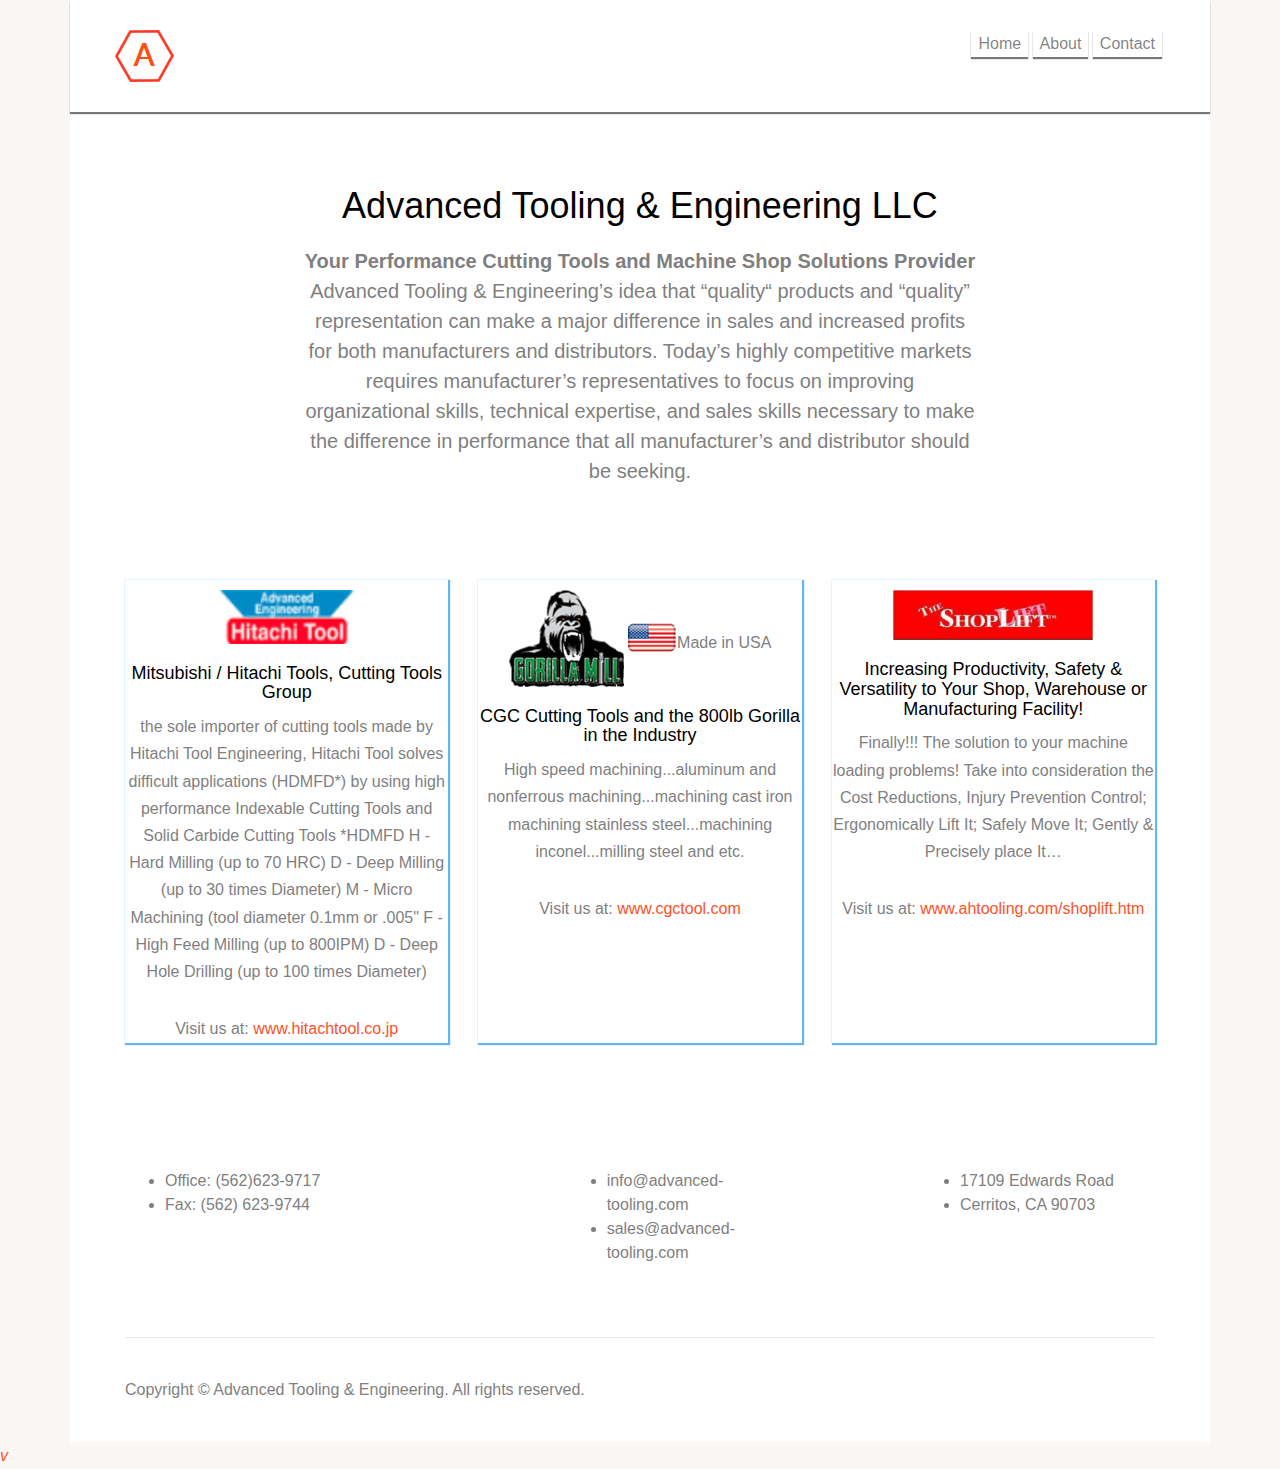
==== index.html @ 6541ddbd "files" ====
<!DOCTYPE html>
<html class="no-js">
	<head>
		<meta charset="utf-8">
		<meta http-equiv="X-UA-Compatible" content="IE=edge">
		<title>Advanced-Tooling</title>
		<meta name="viewport" content="width=device-width, initial-scale=1">
		<link rel="shortcut icon" href="favicon.ico">
		<link rel="stylesheet" href="css/bootstrap.css">
		<link rel="stylesheet" href="css/style.css">
	</head>
	<body class="boxed">
		<!-- Loader -->
		<div class="fh5co-loader"></div>
		<div id="top"></div>
		<div id="wrap">
			<div id="fh5co-page">
				<header id="fh5co-header" role="banner" style="box-shadow:0px 2px 1px #777;">
					<div class="container">
						<a href="#" class="js-fh5co-nav-toggle fh5co-nav-toggle dark"><i></i></a>
						<div id="fh5co-logo"><a href="index.html"><img src="images/logo.jpg" alt="Free HTML5 Website Template"></a></div>
						<nav id="fh5co-main-nav" role="navigation">
							<ul>
								<li class="active" style="box-shadow:0px 2px 1px #777;"><a href="index.html">Home</a></li>
								<li style="box-shadow:0px 2px 1px #777;"><a href="about.html">About</a></li>
								<li style="box-shadow:0px 2px 1px #777;"><a href="contact.html">Contact</a></li>
							</ul>
						</nav>
					</div>
				</header>
				<div id="fh5co-intro" class="fh5co-section">
					<div class="container">
						<div class="row row-bottom-padded-md">
							<div class="col-md-8 col-md-offset-2 text-center ts-intro">
								<h1>Advanced Tooling & Engineering LLC</h1>
								<p class="fh5co-lead"><b>Your Performance Cutting Tools and Machine Shop Solutions Provider</b><br/>
								Advanced Tooling & Engineering’s  idea that “quality“ products and “quality” representation can make a major difference in sales and increased profits for both manufacturers and distributors. Today’s highly competitive markets requires manufacturer’s representatives to focus on improving organizational skills, technical expertise, and sales skills necessary to make the difference in performance that all manufacturer’s and distributor should be seeking.</p>
							</div>
						</div>
						<div class="row row-bottom-padded-sm">
							<div class="col-md-4">
								<div class="fh5co-service text-center" id="comp1">
									<img src="images/hitachi.png">
									<h3>Mitsubishi / Hitachi Tools, Cutting Tools Group</h3>
									<p>the sole importer of cutting tools made by Hitachi Tool Engineering, Hitachi Tool solves difficult applications (HDMFD*) by using high performance Indexable Cutting Tools and Solid Carbide Cutting Tools  *HDMFD H - Hard Milling (up to 70 HRC) D - Deep Milling (up to 30 times Diameter)   M - Micro Machining (tool diameter 0.1mm or .005"  F - High Feed Milling (up to 800IPM) D - Deep Hole Drilling (up to 100 times Diameter)</p>
									Visit us at: <a href="http://www.hitachimetals.com/">www.hitachtool.co.jp</a>
								</div>
							</div>
							<div class="col-md-4">
								<div class="fh5co-service text-center" id="comp2">
									<img src="images/gorilla.png">
									<img src="images/USA.png">Made in USA
									<h3>CGC Cutting Tools and the 800lb Gorilla in the Industry</h3>
									<p>​​​​High speed machining...aluminum and nonferrous machining...machining cast iron machining stainless steel...machining inconel...milling steel and etc.</p>
									Visit us at: <a href="http://www.cgctool.com/">www.cgctool.com</a>
								</div>
							</div>
							<div class="col-md-4">
								<div class="fh5co-service text-center" id="comp3">
									<img src="images/shoplift-1.jpg">
									<h3>Increasing Productivity, Safety & Versatility to Your Shop, Warehouse or Manufacturing Facility!</h3>
									<p>Finally!!! The solution to your machine loading problems! Take into consideration the Cost Reductions, Injury Prevention Control; Ergonomically Lift It; Safely Move It; Gently & Precisely place It…</p>
									Visit us at: <a href="http://ahtooling.com/shoplift.htm">www.ahtooling.com/shoplift.htm</a>
								</div>
							</div>
						</div>
					</div>
				</div>
				<footer id="fh5co-footer" role="contentinfo">
					<div class="container">
						<div class="row row-bottom-padded-sm" id="foot">
							<div class="col-md-4 col-sm-12">
								<div class="fh5co-footer-widget">
									<ul>
										<li>​​Office: (562)623-9717</li>
										<li>Fax:    (562) 623-9744</li>
									</ul>
								</div>
							</div>
							<div class="col-md-3 col-md-push-1 col-sm-12 col-sm-push-0">
								<div class="fh5co-footer-widget">
									<ul>
										<li>info@advanced-tooling.com</li>
										<li>sales@advanced-tooling.com</li>
									</ul>
								</div>
							</div>
							<div class="col-md-3 col-md-push-2 col-sm-12 col-sm-push-0">
								<div class="fh5co-footer-widget">
									<ul>
										<li>17109 Edwards Road</li>
										<li>Cerritos, CA 90703</li>
									</ul>
								</div>
							</div>
						</div>
						<div class="row">
							<div class="col-md-12">
								<div class="fh5co-copyright">
									<p class="pull-left">Copyright &copy; Advanced Tooling & Engineering. All rights reserved.</p>
									<!--<p class="pull-right">Designed by <a href="" target="_blank"></a></p>-->
								</div>
							</div>
						</div>
					</div>
				</footer>
			</div>
		</div>
		<div class="gototop js-top">
			<a href="#top"><i class="">v</i></a>
		</div>
		<script src="js/jquery.min.js"></script>
		<script src="js/bootstrap.min.js"></script>
		<script src="js/owl.carousel.min.js"></script>
		<script src="js/main.js"></script>
	</body>
</html>
---- css/style.css ----
@font-face {
  font-family: 'icomoon';
  src: url("../fonts/icomoon/icomoon.eot?stsype");
  src: url("../fonts/icomoon/icomoon.eot?stsype#iefix") format("embedded-opentype"), url("../fonts/icomoon/icomoon.ttf?stsype") format("truetype"), url("../fonts/icomoon/icomoon.woff?stsype") format("woff"), url("../fonts/icomoon/icomoon.svg?stsype#icomoon") format("svg");
  font-weight: normal;
  font-style: normal;
}
body {
  font-family: "Work Sans", Arial, sans-serif;
  font-weight: 300;
  font-size: 16px;
  line-height: 1.7;
  color: #7f7f7f;
  background: #f9f6f3;
  position: relative;
}
.ab{
	padding:10px;
}
@media screen and (max-width: 768px) {
  body {
    overflow-x: hidden;
  }
}
a {
  color: #FF5126;
  -webkit-transition: 0.5s;
  -o-transition: 0.5s;
  transition: 0.5s;
}
a:hover, a:active, a:focus {
  color: #FF5126;
  outline: none;
  text-decoration: none;
}

p {
  margin: 0 0 30px 0;
}

h1, h2, h3, h4, h5, h6 {
  color: #000;
  font-family: "Work Sans", Arial, sans-serif;
  font-weight: 400;
  margin: 0 0 20px 0;
  padding: 0;
}

::-webkit-selection {
  color: #fff;
  background: #FF5126;
}

::-moz-selection {
  color: #fff;
  background: #FF5126;
}

::selection {
  color: #fff;
  background: #FF5126;
}

#wrap {
  overflow-x: hidden;
  position: relative;
  z-index: 5;
}

.btn {
  margin-right: 4px;
  margin-bottom: 4px;
  font-family: "Work Sans", Arial, sans-serif;
  font-size: 16px;
  font-weight: 400;
  -webkit-border-radius: 50px;
  -moz-border-radius: 50px;
  -ms-border-radius: 50px;
  border-radius: 50px;
  -webkit-transition: 0.5s;
  -o-transition: 0.5s;
  transition: 0.5s;
  padding: 8px 20px !important;
}
.btn.btn-sm {
  padding: 4px 15px !important;
}
.btn.btn-md {
  padding: 8px 20px !important;
}
.btn.btn-lg {
  padding: 18px 36px !important;
}
.btn:hover, .btn:active, .btn:focus {
  box-shadow: none !important;
  outline: none !important;
}

.btn-primary {
  background: #FF5126;
  color: #fff;
  border: 2px solid #FF5126;
}
.btn-primary:hover, .btn-primary:focus, .btn-primary:active {
  background: #ff6540 !important;
  border-color: #ff6540 !important;
}
.btn-primary.btn-outline {
  background: transparent;
  color: #FF5126;
  border: 2px solid #FF5126;
}
.btn-primary.btn-outline:hover, .btn-primary.btn-outline:focus, .btn-primary.btn-outline:active {
  background: #FF5126;
  color: #fff;
}
.form-control {
  -webkit-appearance: none;
  box-shadow: none;
  background: transparent;
  border: 1px solid rgba(0, 0, 0, 0.1);
  height: 54px;
  font-size: 18px;
  font-weight: 300;
  -webkit-border-radius: 0px;
  -moz-border-radius: 0px;
  -ms-border-radius: 0px;
  border-radius: 0px;
}
.form-control:active, .form-control:focus {
  outline: none;
  box-shadow: none;
  border-color: #FF5126;
}

.form-group label {
  font-weight: normal;
}

.boxed #fh5co-page {
  max-width: 1140px;
  margin: 0 auto;
  background: #fff;
}
@media screen and (max-width: 1200px) {
  .boxed #fh5co-page {
    max-width: 1000px;
  }
}
.boxed #fh5co-page .container {
  max-width: 1060px;
  margin: 0 auto;
}
@media screen and (max-width: 1200px) {
  .boxed #fh5co-page .container {
    max-width: 960px;
  }
}

#fh5co-header {
  padding: 30px 0;
  margin-bottom: 10px;
}
#fh5co-header #fh5co-logo {
  float: left;
  margin-left: -10px;
}
#fh5co-header #fh5co-main-nav {
  float: right;
  margin-right: -7px;
}
@media screen and (max-width: 768px) {
  #fh5co-header #fh5co-main-nav {
    display: none;
  }
}
#fh5co-header #fh5co-main-nav ul {
  margin: 0px 0 0 0;
  padding: 0;
}
#fh5co-header #fh5co-main-nav ul li {
  display: -moz-inline-stack;
  display: inline-block;
  zoom: 1;
  *display: inline;
  margin: 0;
  padding: 0;
}
#fh5co-header #fh5co-main-nav ul li a {
  font-size: 16px;
  text-decoration: none;
  color: rgba(0, 0, 0, 0.5);
  font-weight: 400;
  padding: 15px 7px;
  line-height: 1.2;
}
#fh5co-header #fh5co-main-nav ul li a:hover, #fh5co-header #fh5co-main-nav ul li a:active, #fh5co-header #fh5co-main-nav ul li a:focus {
  color: #FF5126;
}

#fh5co-intro {
  padding: 4em 0;
}
@media screen and (max-width: 768px) {
  #fh5co-intro {
    padding: 3em 0;
  }
}

.fh5co-lead {
  font-size: 20px;
  line-height: 1.5;
}
.fh5co-service{
	box-shadow:1px 1px 1px 1px #64B5F6 !important;
}
#map {
  height: 500px;
  width: 100%;
  position: relative;
  z-index: 10;
}

.fh5co-map-form {
  margin-top: -80px;
  position: relative;
  z-index: 10001;
  margin-bottom: 100px;
}

.fh5co-map {
  position: relative;
}
.fh5co-map form, .fh5co-map .row {
  padding-top: 0;
  margin-top: 0;
}

.fh5co-service {
  margin-bottom: 30px;
  float: left;
  width: 100%;
}
.fh5co-service h3 {
  font-size: 18px;
  margin-bottom: 10px;
}
.fh5co-service img {
  margin-bottom: 20px;
  max-width:200px;
  margin-top:10px;
}

/* Icon pentagon */
.fh5co-icon-pentagon {
  height: 24px;
  width: 40px;
  position: relative;
  color: #000;
  -webkit-transition: all 0.3s ease 0s;
  -moz-transition: all 0.3s ease 0s;
  -ms-transition: all 0.3s ease 0s;
  -o-transition: all 0.3s ease 0s;
  transition: all 0.3s ease 0s;
  background: #FF5126;
  text-align: center;
  display: -moz-inline-stack;
  display: inline-block;
  zoom: 1;
  *display: inline;
}
.fh5co-icon-pentagon:before {
  border-left: 20px solid transparent;
  border-right: 20px solid transparent;
  top: -10px;
  content: "";
  height: 0;
  left: 0;
  position: absolute;
  width: 0;
}
.fh5co-icon-pentagon:after {
  border-left: 20px solid transparent;
  border-right: 20px solid transparent;
  bottom: -10px;
  content: "";
  height: 0;
  left: 0;
  position: absolute;
  width: 0;
}

.fh5co-service-icon {
  height: 46px;
  width: 90px;
  margin-bottom: 60px;
  display: -moz-inline-stack;
  display: inline-block;
  zoom: 1;
  *display: inline;
}
.fh5co-service-icon:before {
  border-left: 45px solid transparent;
  border-right: 45px solid transparent;
  top: -30px;
  border-bottom: 30px solid #FF5126;
}
.fh5co-service-icon:after {
  border-left: 45px solid transparent;
  border-right: 45px solid transparent;
  bottom: -30px;
  border-top: 30px solid #FF5126;
}
.fh5co-service-icon i {
  font-size: 46px;
  line-height: 46px;
  color: #fff;
}

.fh5co-form-control:focus, .fh5co-form-control:active {
  outline: none;
  border: none;
}

.fh5co-form-locator {
  max-width: 500px;
  left: 50%;
  margin-left: -250px;
  position: absolute;
  background: #fff;
  padding: 20px !important;
  position: relative;
  -webkit-box-shadow: 0px 0px 20px 0px rgba(0, 0, 0, 0.15);
  -moz-box-shadow: 0px 0px 20px 0px rgba(0, 0, 0, 0.15);
  -ms-box-shadow: 0px 0px 20px 0px rgba(0, 0, 0, 0.15);
  -o-box-shadow: 0px 0px 20px 0px rgba(0, 0, 0, 0.15);
  box-shadow: 0px 0px 20px 0px rgba(0, 0, 0, 0.15);
  float: left;
}
.fh5co-form-locator .selectize-control {
  float: left;
  width: 32%;
  margin-right: 4px;
}
@media screen and (max-width: 768px) {
  .fh5co-form-locator {
    position: relative;
    margin-left: 0;
    left: 0;
    max-width: inherit !important;
    width: 100%;
  }
}
.fh5co-form-locator .input-field {
  margin-right: 2%;
  line-height: 1.5;
  padding: 11px 20px;
  border: 1px solid #cccccc;
  -webkit-box-shadow: inset 0 1px 1px rgba(0, 0, 0, 0.1);
  box-shadow: inset 0 1px 1px rgba(0, 0, 0, 0.1);
  -webkit-border-radius: 3px;
  -moz-border-radius: 3px;
  -ms-border-radius: 3px;
  border-radius: 3px;
}
.fh5co-form-locator .input-field:focus, .fh5co-form-locator .input-field:active {
  border: 1px solid #b3b3b3;
  outline: none;
}
.fh5co-form-locator input, .fh5co-form-locator select {
  margin: 0;
  width: 32%;
  float: left;
}
.fh5co-form-locator input[type="submit"] {
  width: 32%;
  background: #FCEDDA;
  color: #fff;
  -webkit-border-radius: 4px;
  -moz-border-radius: 4px;
  -ms-border-radius: 4px;
  border-radius: 4px;
  padding: 13px 20px !important;
  border: none;
  float: right;
  font-size: 16px;
}
.fh5co-form-locator input[type="submit"]:hover, .fh5co-form-locator input[type="submit"]:focus, .fh5co-form-locator input[type="submit"]:active {
  background: #fdf4e8 !important;
}

.selectize-dropdown,
.selectize-input,
.selectize-input input {
  color: #303030;
  font-family: inherit;
  font-size: 16px !important;
  line-height: 18px;
  -webkit-font-smoothing: inherit;
}

.selectize-input {
  border: 1px solid #d0d0d0;
  padding: 14px 10px 14px 15px;
  display: inline-block;
  width: 100%;
  overflow: hidden;
  position: relative;
  z-index: 1;
  -webkit-box-sizing: border-box;
  -moz-box-sizing: border-box;
  box-sizing: border-box;
  -webkit-box-shadow: inset 0 1px 1px rgba(0, 0, 0, 0.1);
  box-shadow: inset 0 1px 1px rgba(0, 0, 0, 0.1);
  -webkit-border-radius: 3px;
  -moz-border-radius: 3px;
  border-radius: 3px;
}

.fh5co-location-result-label {
  float: left;
  width: 50%;
  margin-top: 10px;
}

.fh5co-location-result-options {
  float: right;
  width: 50%;
}
.fh5co-location-result-options .input-field {
  width: 100%;
  line-height: 1.5;
  padding: 11px 20px;
  border: 1px solid #cccccc;
  -webkit-box-shadow: inset 0 1px 1px rgba(0, 0, 0, 0.1);
  box-shadow: inset 0 1px 1px rgba(0, 0, 0, 0.1);
  -webkit-border-radius: 3px;
  -moz-border-radius: 3px;
  -ms-border-radius: 3px;
  border-radius: 3px;
}
.fh5co-location-result-options .input-field:focus, .fh5co-location-result-options .input-field:active {
  border: 1px solid #b3b3b3;
  outline: none;
}
.fh5co-location-result-options .input-field.search {
  position: relative;
  background: transparent;
}
.fh5co-location-result-options .col-1, .fh5co-location-result-options .col-2, .fh5co-location-result-options .col-3 {
  float: left;
  vertical-align: middle;
}
.fh5co-location-result-options .col-1 {
  width: 10%;
  margin-right: 2%;
  margin-top: 10px;
}
.fh5co-location-result-options .col-2 {
  width: 22%;
  margin-right: 2%;
}
.fh5co-location-result-options .col-3 {
  float: right;
  width: 64%;
}

.fh5co-table .fh5co-social {
  margin-top: 10px;
}
.fh5co-table .fh5co-social li {
  float: left;
  margin-right: 10px;
}
.fh5co-table thead {
  background: #2595ff;
  color: #fff;
}
.fh5co-table thead tr th, .fh5co-table thead tr td {
  border-bottom: none;
}
.fh5co-table thead tr th {
  padding-top: 30px;
  padding-bottom: 30px;
  padding-left: 20px;
  padding-right: 20px;
}
.fh5co-table tbody tr th, .fh5co-table tbody tr td {
  padding-top: 30px;
  padding-bottom: 30px;
  padding-left: 20px;
  padding-right: 20px;
}
.fh5co-table tbody tr:first-child th, .fh5co-table tbody tr:first-child td {
  border-top: none;
}

.owl-dots {
  position: absolute;
  bottom: 20px;
  width: 100%;
}
.owl-dots .owl-dot > span {
  background: #FF5126 !important;
}
.owl-dots .owl-dot.active > span {
  background: transparent !important;
  border: 2px solid #FF5126;
}
.owl-dots .owl-dot:hover > span {
  background: transparent !important;
  border: 2px solid #FF5126;
}

#fh5co-footer {
  clear: both;
  borde-top: 1px solid #ccc;
  line-height: 1.5;
}
#fh5co-footer h3 {
  font-size: 20px;
}
#fh5co-footer .fh5co-footer-link {
  padding: 0;
  margin: 0;
}
#fh5co-footer .fh5co-footer-link li {
  padding: 0;
  margin: 0 0 10px 0;
  list-style: none;
  display: block;
}
#fh5co-footer .fh5co-copyright {
  padding-top: 40px;
  padding-bottom: 40px;
  float: left;
  width: 100%;
  border-top: 1px solid #e6e6e6;
}
#fh5co-footer .fh5co-copyright p {
  margin-bottom: 0px;
}
#fh5co-footer .fh5co-footer-widget {
  margin-bottom: 40px;
}

.fh5co-social {
  padding: 0;
  margin: 0;
}
.fh5co-social li {
  padding: 0;
  margin: 0;
  list-style: none;
  display: -moz-inline-stack;
  display: inline-block;
  zoom: 1;
  *display: inline;
}
.fh5co-social li a {
  text-align: center;
  height: 30px;
  width: 30px;
  color: #fff;
  padding-top: 4px;
  text-decoration: none !important;
  -webkit-border-radius: 50%;
  -moz-border-radius: 50%;
  -ms-border-radius: 50%;
  border-radius: 50%;
  display: -moz-inline-stack;
  display: inline-block;
  zoom: 1;
  *display: inline;
}
.fh5co-social li.facebook a {
  background: #FF5126;
}
.fh5co-social li.twitter a {
  background: #FF5126;
}
.fh5co-social li.linkedin a {
  background: #FF5126;
}
.fh5co-social li.message a {
  background: #FF5126;
}

.img-bordered {
  border: 5px solid #fff;
  -webkit-box-shadow: 0px 0px 10px 0px rgba(0, 0, 0, 0.15);
  -moz-box-shadow: 0px 0px 10px 0px rgba(0, 0, 0, 0.15);
  -ms-box-shadow: 0px 0px 10px 0px rgba(0, 0, 0, 0.15);
  -o-box-shadow: 0px 0px 10px 0px rgba(0, 0, 0, 0.15);
  box-shadow: 0px 0px 10px 0px rgba(0, 0, 0, 0.15);
}

.ul_style_1 {
  padding: 0;
  margin: 0;
}
.ul_style_1 li {
  padding: 0;
  padding-left: 30px;
  line-height: 1.5;
  margin: 0 0 10px 0;
  position: relative;
  list-style: none;
}
.ul_style_1 li:before {
  font-family: 'icomoon';
  speak: none;
  font-style: normal;
  font-weight: normal;
  font-variant: normal;
  text-transform: none;
  line-height: 1;
  /* Better Font Rendering =========== */
  -webkit-font-smoothing: antialiased;
  -moz-osx-font-smoothing: grayscale;
  content: "\e926";
  position: absolute;
  top: .1em;
  left: 0;
  font-size: 20px;
  color: #FF5126;
}

#fh5co-page, #fh5co-offcanvas {
  -webkit-transition: 0.5s;
  -o-transition: 0.5s;
  transition: 0.5s;
  position: relative;
}

#fh5co-page {
  -webkit-transition: 0.5s;
  -o-transition: 0.5s;
  transition: 0.5s;
}
.offcanvas-visible #fh5co-page {
  -moz-transform: translateX(-275px);
  -webkit-transform: translateX(-275px);
  -ms-transform: translateX(-275px);
  -o-transform: translateX(-275px);
  transform: translateX(-275px);
}

#fh5co-offcanvas {
  position: fixed;
  right: 0;
  bottom: 0;
  top: 0;
  display: block;
  height: 100%;
  right: 0;
  overflow-y: scroll;
  z-index: 1003;
  top: 0;
  width: 275px;
  background: black;
  padding: 30px;
  -moz-transform: translateX(278px);
  -webkit-transform: translateX(278px);
  -ms-transform: translateX(278px);
  -o-transform: translateX(278px);
  transform: translateX(278px);
}
.offcanvas-visible #fh5co-offcanvas {
  -moz-transform: translateX(0px);
  -webkit-transform: translateX(0px);
  -ms-transform: translateX(0px);
  -o-transform: translateX(0px);
  transform: translateX(0px);
}
@media screen and (max-width: 768px) {
  #fh5co-offcanvas {
    display: block;
  }
}
#fh5co-offcanvas ul {
  padding: 0;
  margin: 0;
}
#fh5co-offcanvas ul li {
  padding: 0;
  margin: 0 0 10px 0;
  list-style: none;
  line-height: 28px;
}
#fh5co-offcanvas ul li a {
  font-size: 18px;
  color: rgba(255, 255, 255, 0.7);
  text-decoration: none !important;
  border-bottom: 1px solid rgba(255, 255, 255, 0.2);
  float: left;
  display: block;
  width: 100%;
  padding-top: 10px;
  padding-bottom: 10px;
}
#fh5co-offcanvas ul li a:hover {
  color: #FF5126;
}
#fh5co-offcanvas ul li.active > a {
  color: #FF5126;
}
#fh5co-offcanvas ul li.has-sub.active > .drop-down-menu > a {
  color: #FF5126;
}
#fh5co-offcanvas ul li.cta {
  margin-left: 0;
  margin-top: 20px;
  display: block;
  float: left;
}
#fh5co-offcanvas ul li.cta a {
  padding-left: 16px !important;
  padding-right: 16px !important;
  padding-top: 7px !important;
  padding-bottom: 7px !important;
  background: #FCEDDA;
  border: 2px solid #FCEDDA;
  color: #fff !important;
  -webkit-border-radius: 30px;
  -moz-border-radius: 30px;
  -ms-border-radius: 30px;
  border-radius: 30px;
}
#fh5co-offcanvas ul li.cta a:hover {
  background: #fffdfb;
  border: 2px solid #fffdfb;
  text-decoration: none;
  color: #fff !important;
}
#fh5co-offcanvas ul li.cta a:hover:after {
  display: none;
}
#fh5co-offcanvas ul li .dropdown-menu-wrap ul {
  margin-top: 10px;
}
#fh5co-offcanvas ul li .dropdown-menu-wrap ul li {
  line-height: 1.2;
}
#fh5co-offcanvas ul li .dropdown-menu-wrap ul li a {
  padding-left: 30px;
}

.fh5co-nav-toggle {
  cursor: pointer;
  text-decoration: none;
}
.fh5co-nav-toggle.active i::before, .fh5co-nav-toggle.active i::after {
  background: #000;
}
.fh5co-nav-toggle.dark.active i::before, .fh5co-nav-toggle.dark.active i::after {
  background: #000;
}
.fh5co-nav-toggle:hover, .fh5co-nav-toggle:focus, .fh5co-nav-toggle:active {
  outline: none;
  border-bottom: none !important;
}
.fh5co-nav-toggle i {
  position: relative;
  display: -moz-inline-stack;
  display: inline-block;
  zoom: 1;
  *display: inline;
  width: 30px;
  height: 2px;
  color: #000;
  font: bold 14px/.4 Helvetica;
  text-transform: uppercase;
  text-indent: -55px;
  background: #000;
  transition: all .2s ease-out;
}
.fh5co-nav-toggle i::before, .fh5co-nav-toggle i::after {
  content: '';
  width: 30px;
  height: 2px;
  background: #000;
  position: absolute;
  left: 0;
  -webkit-transition: 0.2s;
  -o-transition: 0.2s;
  transition: 0.2s;
}
.fh5co-nav-toggle.dark i {
  position: relative;
  color: #000;
  background: #000;
  transition: all .2s ease-out;
}
.fh5co-nav-toggle.dark i::before, .fh5co-nav-toggle.dark i::after {
  background: #000;
  -webkit-transition: 0.2s;
  -o-transition: 0.2s;
  transition: 0.2s;
}

.fh5co-nav-toggle i::before {
  top: -7px;
}

.fh5co-nav-toggle i::after {
  bottom: -7px;
}

.fh5co-nav-toggle:hover i::before {
  top: -10px;
}

.fh5co-nav-toggle:hover i::after {
  bottom: -10px;
}

.fh5co-nav-toggle.active i {
  background: transparent;
}

.fh5co-nav-toggle.active i::before {
  top: 0;
  -webkit-transform: rotateZ(45deg);
  -moz-transform: rotateZ(45deg);
  -ms-transform: rotateZ(45deg);
  -o-transform: rotateZ(45deg);
  transform: rotateZ(45deg);
}

.fh5co-nav-toggle.active i::after {
  bottom: 0;
  -webkit-transform: rotateZ(-45deg);
  -moz-transform: rotateZ(-45deg);
  -ms-transform: rotateZ(-45deg);
  -o-transform: rotateZ(-45deg);
  transform: rotateZ(-45deg);
}

.fh5co-nav-toggle {
  position: relative;
  float: right;
  right: 0px;
  z-index: 9999;
  display: block;
  margin: 0 auto;
  display: none;
  cursor: pointer;
}
@media screen and (max-width: 768px) {
  .fh5co-nav-toggle {
    display: block;
    top: 10px;
  }
}

.fh5co-contact-info p, .fh5co-contact-info address {
  margin-bottom: 10px;
}

@media screen and (max-width: 480px) {
  .col-xxs-12 {
    float: none;
    width: 100%;
  }
}

.padded-top {
  padding-top: 1.5em;
}
@media screen and (max-width: 768px) {
  .padded-top {
    padding-top: 0em;
  }
}

.row-bottom-padded-md {
  padding-bottom: 4em;
}
@media screen and (max-width: 768px) {
  .row-bottom-padded-md {
    padding-bottom: 2em;
  }
}

.row-bottom-padded-sm {
  padding-bottom: 2em;
}
@media screen and (max-width: 768px) {
  .row-bottom-padded-sm {
    padding-bottom: 2em;
  }
}
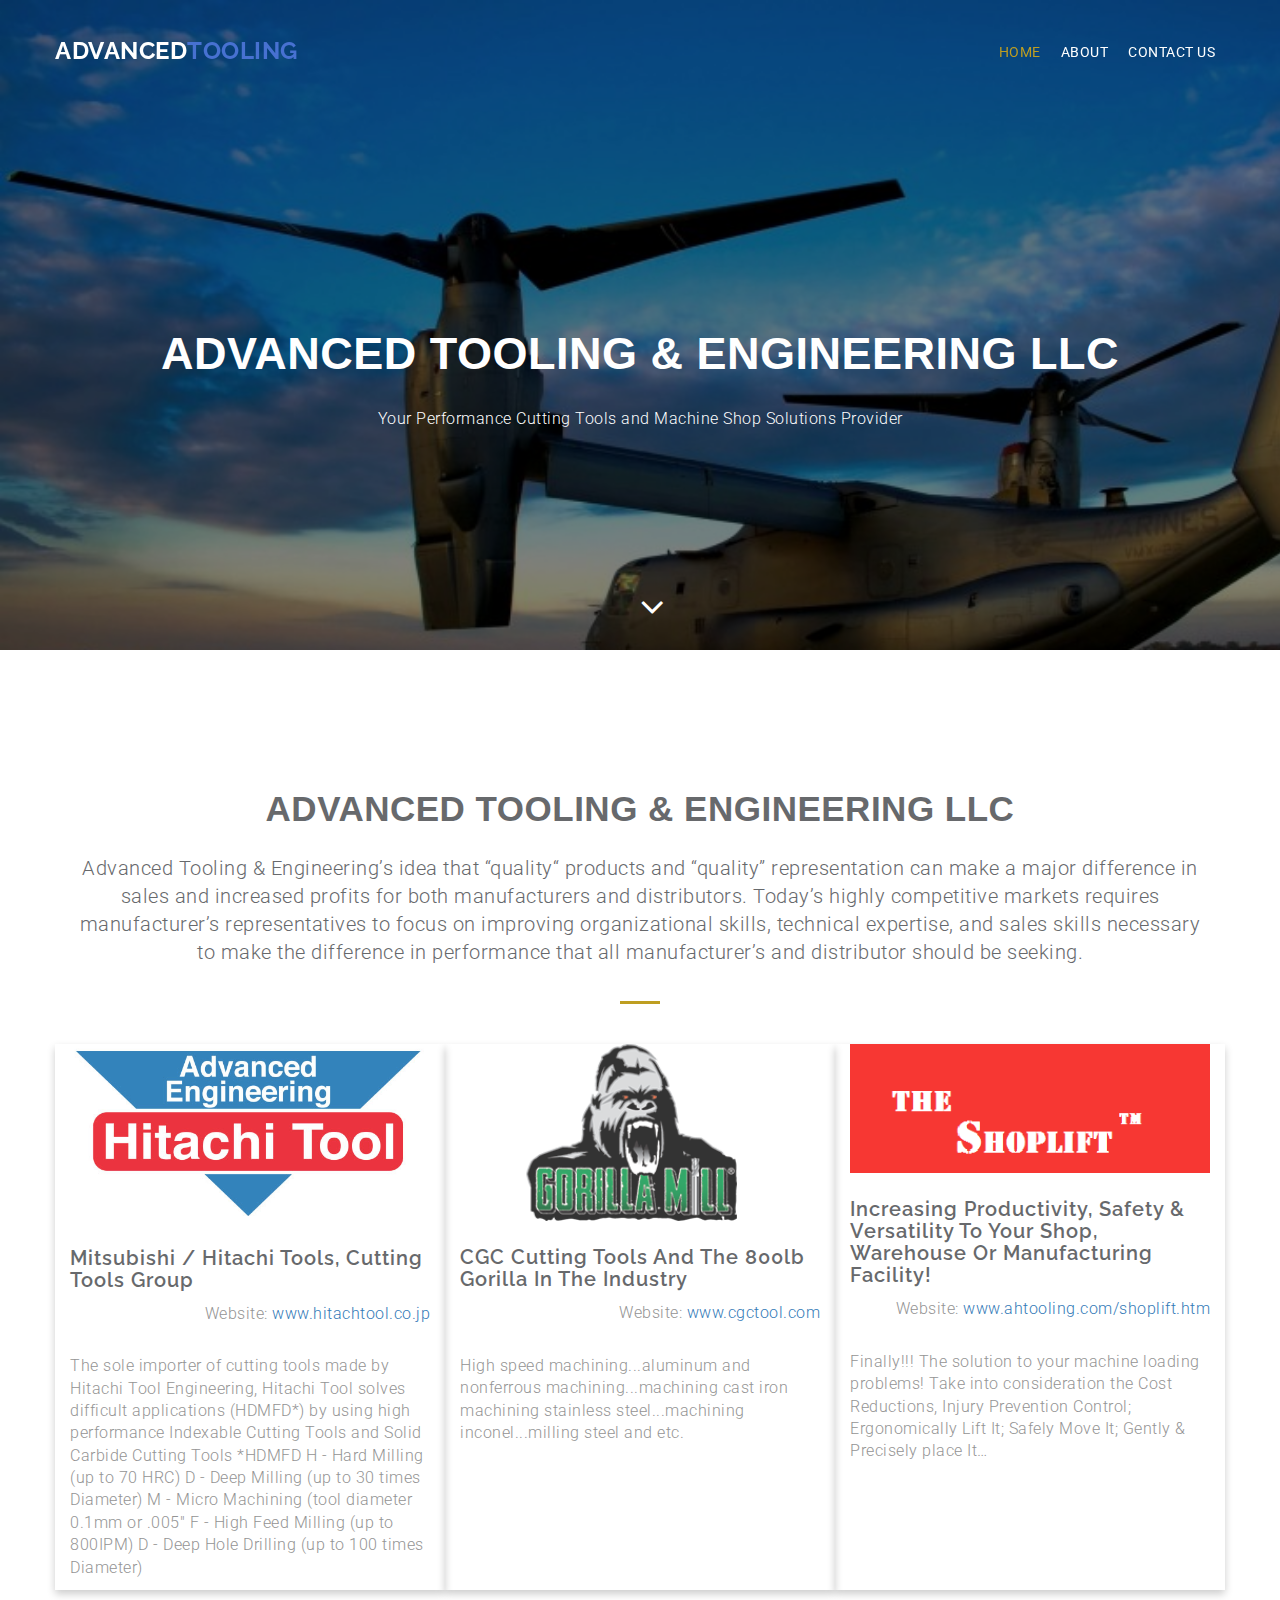
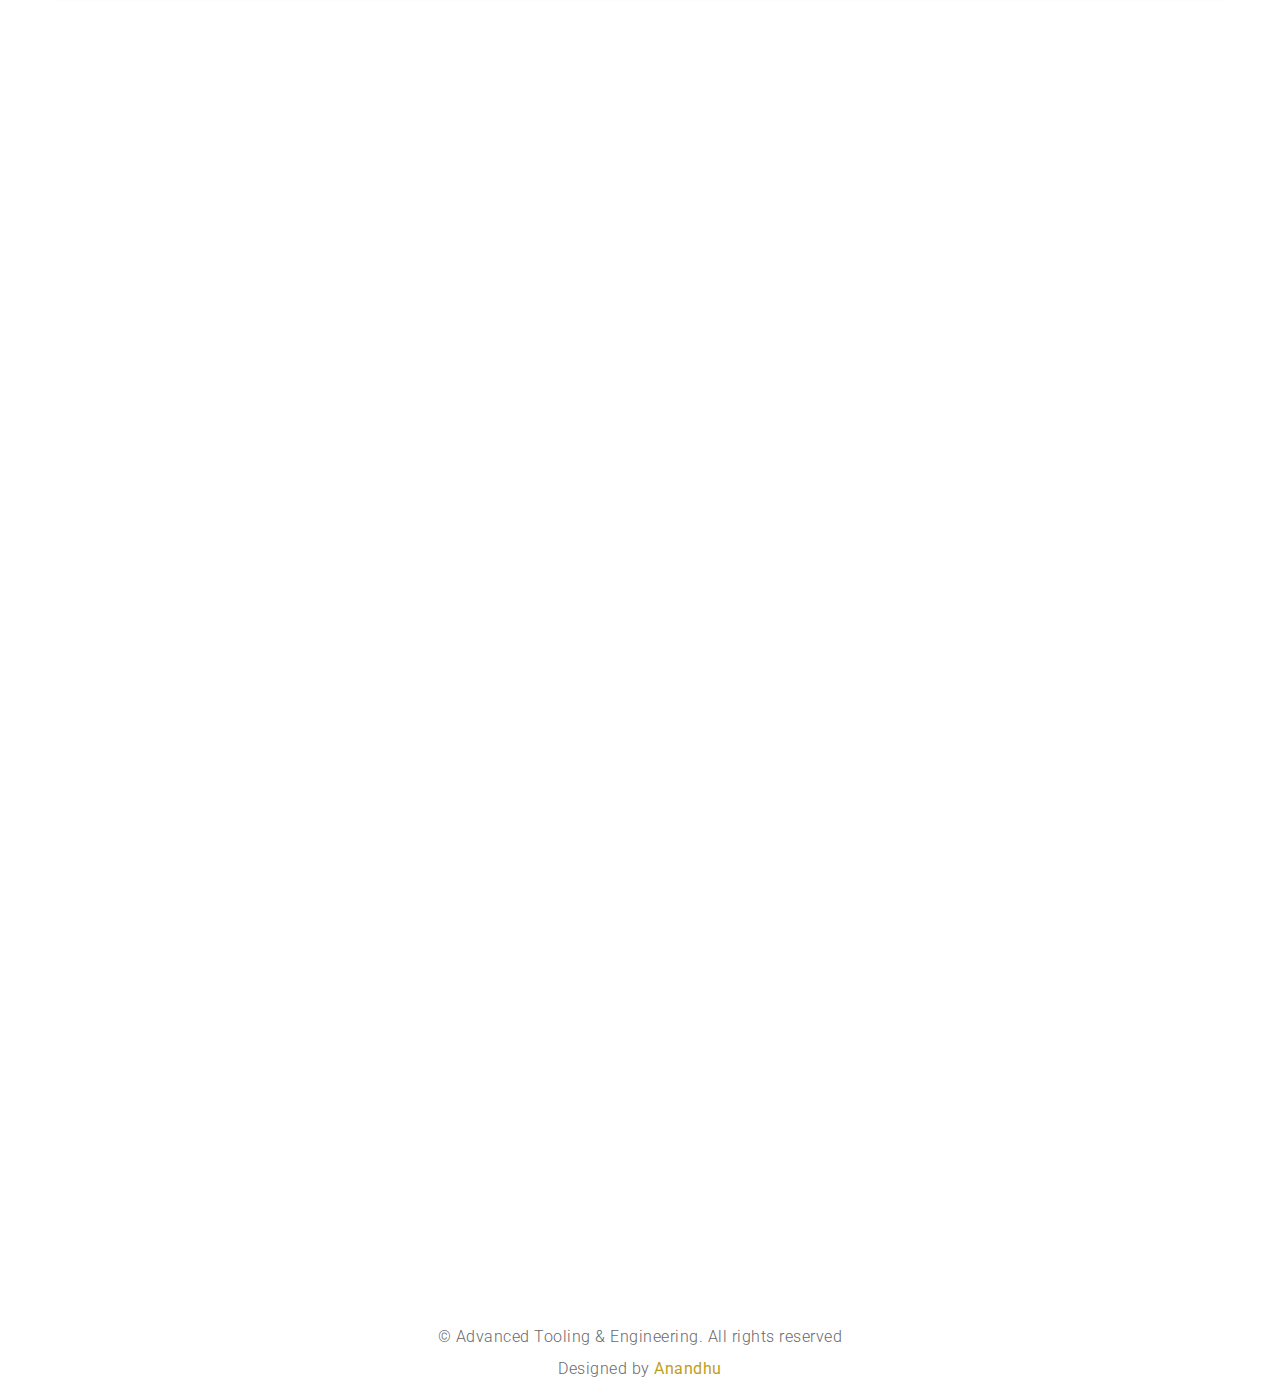
==== commit 6353cb94: "Updating" ====
--- a/index.html
+++ b/index.html
@@ -1,117 +1,294 @@
 <!DOCTYPE html>
-<html class="no-js">
+<html lang="en">
 	<head>
 		<meta charset="utf-8">
-		<meta http-equiv="X-UA-Compatible" content="IE=edge">
-		<title>Advanced-Tooling</title>
 		<meta name="viewport" content="width=device-width, initial-scale=1">
-		<link rel="shortcut icon" href="favicon.ico">
-		<link rel="stylesheet" href="css/bootstrap.css">
-		<link rel="stylesheet" href="css/style.css">
+		<title>Advanced Tooling</title>
+		<meta name="description" content="Advanced tooling">
+		<meta name="keywords" content="advanced,tooling">
+		<link rel="stylesheet" type="text/css" href="https://fonts.googleapis.com/css?family=Roboto:400,300|Raleway:300,400,900,700italic,700,300,600">
+		<link rel="stylesheet" type="text/css" href="css/jquery.bxslider.css">
+		<link rel="stylesheet" type="text/css" href="css/font-awesome.min.css">
+		<link rel="stylesheet" type="text/css" href="css/bootstrap.min.css">
+		<link rel="stylesheet" type="text/css" href="css/animate.css">
+		<link rel="stylesheet" type="text/css" href="css/style.css">
+		<script src="js/jquery.min.js"></script>
+		<script src="js/jquery-2.1.0.min.js"></script>
 	</head>
-	<body class="boxed">
-		<!-- Loader -->
-		<div class="fh5co-loader"></div>
-		<div id="top"></div>
-		<div id="wrap">
-			<div id="fh5co-page">
-				<header id="fh5co-header" role="banner" style="box-shadow:0px 2px 1px #777;">
-					<div class="container">
-						<a href="#" class="js-fh5co-nav-toggle fh5co-nav-toggle dark"><i></i></a>
-						<div id="fh5co-logo"><a href="index.html"><img src="images/logo.jpg" alt="Free HTML5 Website Template"></a></div>
-						<nav id="fh5co-main-nav" role="navigation">
-							<ul>
-								<li class="active" style="box-shadow:0px 2px 1px #777;"><a href="index.html">Home</a></li>
-								<li style="box-shadow:0px 2px 1px #777;"><a href="about.html">About</a></li>
-								<li style="box-shadow:0px 2px 1px #777;"><a href="contact.html">Contact</a></li>
-							</ul>
+	<body>
+		<div class="loader"></div>
+		<div id="myDiv">
+			<div class="header">
+				<div class="bg-color">
+					<header id="main-header">
+						<nav class="navbar navbar-default navbar-fixed-top">
+							<div class="container">
+								<div class="navbar-header">
+									<button type="button" class="navbar-toggle" data-toggle="collapse" data-target="#myNavbar">
+										<span class="icon-bar"></span>
+										<span class="icon-bar"></span>
+										<span class="icon-bar"></span>
+									</button>
+									<a class="navbar-brand" href="#">Advanced<span class="logo-dec">Tooling</span></a>
+								</div>
+								<div class="collapse navbar-collapse" id="myNavbar">
+									<ul class="nav navbar-nav navbar-right">
+										<li class="active"><a href="#main-header">Home</a></li>
+										<li class=""><a href="#blog">About</a></li>
+										<li class=""><a href="#contact">Contact Us</a></li>
+									</ul>
+								</div>
+							</div>
 						</nav>
-					</div>
-				</header>
-				<div id="fh5co-intro" class="fh5co-section">
-					<div class="container">
-						<div class="row row-bottom-padded-md">
-							<div class="col-md-8 col-md-offset-2 text-center ts-intro">
-								<h1>Advanced Tooling & Engineering LLC</h1>
-								<p class="fh5co-lead"><b>Your Performance Cutting Tools and Machine Shop Solutions Provider</b><br/>
-								Advanced Tooling & Engineering’s  idea that “quality“ products and “quality” representation can make a major difference in sales and increased profits for both manufacturers and distributors. Today’s highly competitive markets requires manufacturer’s representatives to focus on improving organizational skills, technical expertise, and sales skills necessary to make the difference in performance that all manufacturer’s and distributor should be seeking.</p>
-							</div>
-						</div>
-						<div class="row row-bottom-padded-sm">
-							<div class="col-md-4">
-								<div class="fh5co-service text-center" id="comp1">
-									<img src="images/hitachi.png">
-									<h3>Mitsubishi / Hitachi Tools, Cutting Tools Group</h3>
-									<p>the sole importer of cutting tools made by Hitachi Tool Engineering, Hitachi Tool solves difficult applications (HDMFD*) by using high performance Indexable Cutting Tools and Solid Carbide Cutting Tools  *HDMFD H - Hard Milling (up to 70 HRC) D - Deep Milling (up to 30 times Diameter)   M - Micro Machining (tool diameter 0.1mm or .005"  F - High Feed Milling (up to 800IPM) D - Deep Hole Drilling (up to 100 times Diameter)</p>
-									Visit us at: <a href="http://www.hitachimetals.com/">www.hitachtool.co.jp</a>
-								</div>
-							</div>
-							<div class="col-md-4">
-								<div class="fh5co-service text-center" id="comp2">
-									<img src="images/gorilla.png">
-									<img src="images/USA.png">Made in USA
-									<h3>CGC Cutting Tools and the 800lb Gorilla in the Industry</h3>
-									<p>​​​​High speed machining...aluminum and nonferrous machining...machining cast iron machining stainless steel...machining inconel...milling steel and etc.</p>
-									Visit us at: <a href="http://www.cgctool.com/">www.cgctool.com</a>
-								</div>
-							</div>
-							<div class="col-md-4">
-								<div class="fh5co-service text-center" id="comp3">
-									<img src="images/shoplift-1.jpg">
-									<h3>Increasing Productivity, Safety & Versatility to Your Shop, Warehouse or Manufacturing Facility!</h3>
-									<p>Finally!!! The solution to your machine loading problems! Take into consideration the Cost Reductions, Injury Prevention Control; Ergonomically Lift It; Safely Move It; Gently & Precisely place It…</p>
-									Visit us at: <a href="http://ahtooling.com/shoplift.htm">www.ahtooling.com/shoplift.htm</a>
-								</div>
-							</div>
-						</div>
-					</div>
-				</div>
-				<footer id="fh5co-footer" role="contentinfo">
-					<div class="container">
-						<div class="row row-bottom-padded-sm" id="foot">
-							<div class="col-md-4 col-sm-12">
-								<div class="fh5co-footer-widget">
-									<ul>
-										<li>​​Office: (562)623-9717</li>
-										<li>Fax:    (562) 623-9744</li>
-									</ul>
-								</div>
-							</div>
-							<div class="col-md-3 col-md-push-1 col-sm-12 col-sm-push-0">
-								<div class="fh5co-footer-widget">
-									<ul>
-										<li>info@advanced-tooling.com</li>
-										<li>sales@advanced-tooling.com</li>
-									</ul>
-								</div>
-							</div>
-							<div class="col-md-3 col-md-push-2 col-sm-12 col-sm-push-0">
-								<div class="fh5co-footer-widget">
-									<ul>
-										<li>17109 Edwards Road</li>
-										<li>Cerritos, CA 90703</li>
-									</ul>
-								</div>
-							</div>
-						</div>
-						<div class="row">
-							<div class="col-md-12">
-								<div class="fh5co-copyright">
-									<p class="pull-left">Copyright &copy; Advanced Tooling & Engineering. All rights reserved.</p>
-									<!--<p class="pull-right">Designed by <a href="" target="_blank"></a></p>-->
-								</div>
-							</div>
-						</div>
-					</div>
-				</footer>
+					</header>
+					<div class="wrapper">
+						<div class="container">
+							<div class="row">
+								<div class="banner-info text-center wow fadeIn delay-05s">
+									<h2 class="bnr-sub-title">
+										<br /><br />
+										<div id="hideit"><br /></div>
+										Advanced Tooling & Engineering LLC</h2>
+									<p class="bnr-para"><span>Your Performance Cutting Tools and Machine Shop Solutions Provider</span> </p>
+									<div class="overlay-detail">
+										<a href="#feature"><i class="fa fa-angle-down"></i></a>
+									</div>
+								</div>
+							</div>
+						</div>
+					</div>
+				</div>
 			</div>
+			<section id="blog" class="section-padding wow fadeInUp delay-05s">
+				<div class="space" style="padding:30px;"></div>
+				<div class="container">
+					<div class="row">
+						<div class="col-md-12 text-center">
+							<h2 class="service-title pad-bt15">Advanced Tooling & Engineering LLC</h2>
+							<p class="sub-title pad-bt15">Advanced Tooling & Engineering’s idea that “quality“ products and “quality” representation can make a major difference in sales and increased profits for both manufacturers and distributors. Today’s highly competitive markets requires manufacturer’s representatives to focus on improving organizational skills, technical expertise, and sales skills necessary to make the difference in performance that all manufacturer’s and distributor should be seeking.</p>
+							<hr class="bottom-line">
+						</div>
+						<div class="col-md-4 col-sm-6 col-xs-12 card" id="comp1">
+							<div class="blog-sec">
+								<div class="blog-img">
+									<a href="">
+										<img src="img/hitachi2.jpg" class="img-responsive">
+									</a>
+								</div>
+								<div class="blog-info">
+									<h2>Mitsubishi / Hitachi Tools, Cutting Tools Group</h2>
+									<div class="blog-comment">
+										<p>Website: <a href="http://www.hitachimetals.com/">www.hitachtool.co.jp</a>
+										</p>
+									</div>
+									<br />
+									<p>
+										The sole importer of cutting tools made by Hitachi Tool Engineering, Hitachi Tool solves difficult applications (HDMFD*) by using high performance Indexable Cutting Tools and Solid Carbide Cutting Tools *HDMFD H - Hard Milling (up to 70 HRC) D - Deep Milling (up to 30 times Diameter) M - Micro Machining (tool diameter 0.1mm or .005" F - High Feed Milling (up to 800IPM) D - Deep Hole Drilling (up to 100 times Diameter)
+									</p>
+								</div>
+							</div>
+						</div>
+						<div class="col-md-4 col-sm-6 col-xs-12 card" id="comp2">
+							<div class="blog-sec">
+								<div class="blog-img">
+									<a href="">
+										<img src="img/g3.png" class="img-responsive">
+									</a>
+								</div>
+								<div class="blog-info">
+									<h2>CGC Cutting Tools and the 800lb Gorilla in the Industry</h2>
+									<div class="blog-comment">
+										<p>
+											Website: <a href="http://www.cgctool.com/">www.cgctool.com</a>
+										</p>
+									</div>
+									<br />
+									<p>
+										​​​​High speed machining...aluminum and nonferrous machining...machining cast iron machining stainless steel...machining inconel...milling steel and etc.
+									</p>
+								</div>
+							</div>
+						</div>
+						<div class="col-md-4 col-sm-6 col-xs-12 card" id="comp3">
+							<div class="blog-sec">
+								<div class="blog-img">
+									<a href="">
+										<img src="img/s3.png" class="img-responsive">
+									</a>
+								</div>
+								<div class="blog-info">
+									<h2>Increasing Productivity, Safety & Versatility to Your Shop, Warehouse or Manufacturing Facility!</h2>
+									<div class="blog-comment">
+										<p>
+											Website: <a href="http://ahtooling.com/shoplift.htm">www.ahtooling.com/shoplift.htm</a>
+										</p>
+									</div>
+									<br />
+									<p>
+										Finally!!! The solution to your machine loading problems! Take into consideration the Cost Reductions, Injury Prevention Control; Ergonomically Lift It; Safely Move It; Gently & Precisely place It…
+									</p>
+								</div>
+							</div>
+						</div>
+					</div>
+				</div>
+			</section>
+			<section id="portfolio" class="section-padding wow fadeInUp delay-05s">
+				<div class="container">
+					<div class="space" style="padding:20px;"></div>
+					<div class="row card">
+						<!-- Nav tabs -->
+						<ul class="nav nav-tabs" role="tablist">
+							<li role="presentation" class="active"><a href="#market" aria-controls="market" role="tab" data-toggle="tab">Market Strategy</a></li>
+							<li role="presentation"><a href="#distribution" aria-controls="distribution" role="tab" data-toggle="tab">Distribution Strategy</a></li>
+							<li role="presentation"><a href="#sales" aria-controls="sales" role="tab" data-toggle="tab">Sales Territory</a></li>
+						</ul>
+						<!-- Tab panes -->
+						<div class="tab-content">
+							<h2 class="text-center">ABOUT US</h2>
+							<hr>
+							<div role="tabpanel" class="tab-pane active" id="market">
+								<div class="col-md-12 col-sm-12 col-xs-12 portfolio-item padding-right-zero mr-btn-15">
+									<h2>Market Strategy</h2>
+									<p>Today’s struggling economy and shrinking market, makes it imperative for manufacturers’ reps  in conjunction with their manufacturer’s and distributor partners to focus on the “hot” markets in order to grow their business.  In today’s manufacturing industry, very few markets are “hot”, but some of those that are “doing well” are: Aerospace & defense, medical/orthopedic, ship building and repair, small arms, and to a lesser degree the rapidly rebounding mold & die industry.  These markets all share one thing in common: The materials being used are not typically aluminum or low carbon steel. Instead they are titanium and nickel alloys, stainless Steels, composites, and heat treated tool steels.</p>
+									<p>All of these materials are very difficult and require the kind of experience that the AT&E team provides.  With recent advances in machine tool technologies and cutting tool substrate, edge preps and newer hybrid coatings, the ability to optimize production rates has never been better.</p>
+									<p>At AT&E, we not only focus on these markets and difficult materials, we “specialize” in them.With our 100+ years of experience “at the spindle”, we can help your company manufacture, grow market share, and ultimately increase profits.</p>
+									<p>From a supplier and product standpoint, our goal long term is to build a group of supplier partners that, when combined, will offer complete solutions to all of our distributors and end user partners.  By building a strategic product offering mindset, we intend to position ourselves to be uniquely qualified to handle all technical application issues that are required in the day-to-day manufacturing business.</p>
+								</div>
+							</div>
+							<div role="tabpanel" class="tab-pane" id="distribution">
+								<div class="col-md-12 col-sm-12 col-xs-12 portfolio-item padding-right-zero mr-btn-15">
+									<h2>Distribution Strategy</h2>
+									<p>The distribution market in the United States is very uncertain at this point.  Integrated supply combined with a shrinking market has left the industrial distribution base struggling to survive.  This combined with the philosophy of many vendors that “more distribution is better“, has led to the gradual erosion in loyalty of the distribution base in the U.S.</p>
+									<p>In the West specifically, distributor markets vary tremendously by geographic region. San Diego, for example, has more challenging markets for both distributors and manufacturers despite its size and potential.  On the contrary, the Los Angeles area offers a highly specialized, capable, technical distribution network to choose from. The experience and the relationships of AT&E will assist our supplier partners in navigating these markets, maximizing success, while minimizing the time necessary to reach that level.</p>
+									<p>There are fewer distributors that are technically capable of selling high tech products.  Too many manufacturers choose to add distribution in difficult times when in reality they should reduce the number of distributors and reward those that have performed.  It is important to remember that, as a manufacturer, your “rep” is your face to distribution.  As distributor sales personnel’s effective sales time is limited, they typically only support product lines that support them in return.  We strive to build a sales network through limited, select, highly technical distributors that will allow us to demand the time of the “right” distributors by providing tremendous support along with the loyalty lacking in many relationships.</p>
+								</div>
+							</div>
+							<div role="tabpanel" class="tab-pane" id="sales">
+								<div class="col-md-12 col-sm-12 col-xs-12 portfolio-item padding-right-zero mr-btn-15">
+									<h2>Sales Territory</h2>
+									<p class="text-left">AT&E’s primary territory coverage includes: California, Arizona, Nevada, New Mexico, and North West portions of Mexico (Mexicali to Tijuana to Ensenada, Baja CA).Type your paragraph here.</p>
+								</div>
+							</div>
+						</div>
+					</div>
+				</div>
+			</section>
+			<section id="contact" class="section-padding wow fadeInUp delay-05s">
+				<div class="container">
+					<div class="row">
+						<div class="col-md-12 text-center white">
+							<h2 class="service-title pad-bt15">Keep in touch with us</h2>
+							<p class="sub-title pad-bt15">Your Performance Cutting Tools and Machine Shop Solutions Provider</p>
+							<hr class="bottom-line white-bg">
+						</div>
+						<div class="col-md-6 col-sm-6 col-xs-12">
+							<div class="loction-info white">
+								<p><i class="fa fa-map-marker fa-fw pull-left fa-2x"></i>17109 Edwards Road Cerritos<br>CA 90703</p>
+								<p><i class="fa fa-envelope-o fa-fw pull-left fa-2x"></i>info@advanced-tooling.com</p>
+								<p><i class="fa fa-envelope-o fa-fw pull-left fa-2x"></i>sales@advanced-tooling.com</p>
+								<p><i class="fa fa-fax fa-fw pull-left fa-2x"></i>(562) 623-9744</p>
+								<p><i class="fa fa-phone fa-fw pull-left fa-2x"></i>(562) 623-9717</p>
+							</div>
+						</div>
+						<div class="col-md-6 col-sm-6 col-xs-12">
+							<div class="contact-form">
+								<div id="form-messages"></div>
+								<form action="https://formspree.io/anandhu3737@gmail.com" method="post" role="form" class="contactForm" id="ajaxContact">
+									<div class="col-md-6 padding-right-zero">
+										<div class="form-group">
+											<input type="text" name="name" class="form-control" id="name" placeholder="Your Name" data-rule="minlen:4" data-msg="Please enter at least 4 chars" required/>
+											<div class="validation"></div>
+										</div>
+									</div>
+									<div class="col-md-6">
+										<div class="form-group">
+											<input type="email" class="form-control" name="email" id="email" placeholder="Your Email" data-rule="email" data-msg="Please enter a valid email" required/>
+											<div class="validation"></div>
+										</div>
+									</div>
+									<input type="text" name="_gotcha" style="display:none" />
+									<div class="col-md-12">
+										<div class="form-group">
+											<input type="text" class="form-control" name="_subject" id="subject" placeholder="Subject" data-rule="minlen:4" data-msg="Please enter at least 8 chars of subject"/>
+											<div class="validation"></div>
+										</div>
+									</div>
+									<div class="col-md-12">
+										<div class="form-group">
+											<textarea class="form-control" name="message" rows="5" data-rule="required" data-msg="Please write something for us" placeholder="Message" required></textarea>
+											<div class="validation"></div>
+										</div>
+										<button type="submit" class="btn btn-primary btn-submit">SEND NOW</button>
+									</div>
+								</form>
+							</div>
+						</div>
+					</div>
+				</div>
+			</section>
+			<footer id="footer">
+				<div class="container">
+					<div class="row text-center">
+						<p>&copy; Advanced Tooling & Engineering. All rights reserved</p>
+						<div class="credits">
+							Designed  by <a href="https://anandhuajayakumar.github.io/">Anandhu</a>
+						</div>
+					</div>
+				</div>
+			</footer>
 		</div>
-		<div class="gototop js-top">
-			<a href="#top"><i class="">v</i></a>
-		</div>
-		<script src="js/jquery.min.js"></script>
+		<script type="text/javascript" language="JavaScript">
+			$.noConflict();
+			jQuery(document).ready(function(){
+				var v1=jQuery("#comp1").css("height");
+				var v2=jQuery("#comp2").css("height");
+				var v3=jQuery("#comp3").css("height");
+				var m=v1>v2?(v1>v3?v1:v3):(v2>v3?v2:v3);
+				if(window.innerWidth>990)
+				{
+					jQuery("#comp1").css("height",m);
+					jQuery("#comp2").css("height",m);
+					jQuery("#comp3").css("height",m);
+					
+				}
+				else
+				{
+					jQuery("#comp1").css("height",v1*1.5).css("marginBottom","10px");
+					jQuery("#comp2").css("height",v2*1.5).css("marginBottom","10px");
+					jQuery("#comp3").css("height",v3*1.5).css("marginBottom","10px");
+				}
+				jQuery('#myTabs a').click(function (e) {
+					e.preventDefault()
+					jQuery(this).tab('show')
+				})
+				jQuery(window).resize(function(){
+					var v1=jQuery("#comp1").css("height");
+					var v2=jQuery("#comp2").css("height");
+					var v3=jQuery("#comp3").css("height");
+					var m=v1>v2?(v1>v3?v1:v3):(v2>v3?v2:v3);
+					if(window.innerWidth>990)
+					{
+						jQuery("#comp1").css("height",m);
+						jQuery("#comp2").css("height",m);
+						jQuery("#comp3").css("height",m);
+						
+					}
+					else
+					{
+						jQuery("#comp1").css("height",v1*1.5);
+						jQuery("#comp2").css("height",v2*1.5);
+						jQuery("#comp3").css("height",v3*1.5);
+					}
+				});
+			});
+		</script>
+		<script src="js/app.js"></script>
+		<script src="js/jquery.easing.min.js"></script>
 		<script src="js/bootstrap.min.js"></script>
-		<script src="js/owl.carousel.min.js"></script>
+		<script src="js/wow.js"></script>
+		<script src="js/jquery.bxslider.min.js"></script>
+		<script src="js/custom.js"></script>
 		<script src="js/main.js"></script>
 	</body>
 </html>--- a/css/style.css
+++ b/css/style.css
@@ -1,893 +1,812 @@
-@font-face {
-  font-family: 'icomoon';
-  src: url("../fonts/icomoon/icomoon.eot?stsype");
-  src: url("../fonts/icomoon/icomoon.eot?stsype#iefix") format("embedded-opentype"), url("../fonts/icomoon/icomoon.ttf?stsype") format("truetype"), url("../fonts/icomoon/icomoon.woff?stsype") format("woff"), url("../fonts/icomoon/icomoon.svg?stsype#icomoon") format("svg");
-  font-weight: normal;
-  font-style: normal;
-}
+/*
+    Theme Name: Baker
+    Theme URL: https://bootstrapmade.com/baker-free-onepage-bootstrap-theme/
+    Author: BootstrapMade.com
+    Author URL: https://bootstrapmade.com
+*/
+
 body {
-  font-family: "Work Sans", Arial, sans-serif;
-  font-weight: 300;
-  font-size: 16px;
-  line-height: 1.7;
-  color: #7f7f7f;
-  background: #f9f6f3;
+	line-height: 1.4;
+	font-family: 'Roboto', sans-serif;
+    color: #67696c;
+    font-size: 16px;
+    font-weight: 300;
+    letter-spacing: 0.5px;
+    overflow-x: hidden;
+}
+ol, ul {
+	list-style: none;
+}
+blockquote, q {
+	quotes: none;
+}
+blockquote:before, blockquote:after,
+q:before, q:after {
+	content: '';
+	content: none;
+}
+table {
+	border-collapse: collapse;
+	border-spacing: 0;
+}
+h1, h2, h3, h4, h5, h6{
+    font-family: 'Raleway', sans-serif;
+    font-weight: 600;
+}
+.section-padding
+{
+    padding: 60px 0px;
+}
+#loader {
+  position: absolute;
+  left: 50%;
+  top: 50%;
+  z-index: 1;
+  width: 150px;
+  height: 150px;
+  margin: -75px 0 0 -75px;
+  border: 16px solid #f3f3f3;
+  border-radius: 50%;
+  border-top: 16px solid #3498db;
+  width: 120px;
+  height: 120px;
+  -webkit-animation: spin 2s linear infinite;
+  animation: spin 2s linear infinite;
+}
+.card {
+    box-shadow: 0 4px 8px 0 rgba(0,0,0,0.2);
+    transition: 0.3s;
+}
+.card:hover {
+    box-shadow: 0 8px 16px 0 rgba(0,0,0,0.2);
+}
+#portfolio{
+	background-image:url('../img/ship.jpg');
+}
+#portfolio .container{
+	background-color:#fff;
+}
+@-webkit-keyframes spin {
+  0% { -webkit-transform: rotate(0deg); }
+  100% { -webkit-transform: rotate(360deg); }
+}
+
+@keyframes spin {
+  0% { transform: rotate(0deg); }
+  100% { transform: rotate(360deg); }
+}
+
+/* Add animation to "page content" */
+.animate-bottom {
   position: relative;
-}
-.ab{
-	padding:10px;
-}
-@media screen and (max-width: 768px) {
-  body {
-    overflow-x: hidden;
-  }
-}
-a {
-  color: #FF5126;
-  -webkit-transition: 0.5s;
-  -o-transition: 0.5s;
-  transition: 0.5s;
-}
-a:hover, a:active, a:focus {
-  color: #FF5126;
-  outline: none;
-  text-decoration: none;
-}
-
-p {
-  margin: 0 0 30px 0;
-}
-
-h1, h2, h3, h4, h5, h6 {
-  color: #000;
-  font-family: "Work Sans", Arial, sans-serif;
-  font-weight: 400;
-  margin: 0 0 20px 0;
-  padding: 0;
-}
-
-::-webkit-selection {
-  color: #fff;
-  background: #FF5126;
-}
-
-::-moz-selection {
-  color: #fff;
-  background: #FF5126;
-}
-
-::selection {
-  color: #fff;
-  background: #FF5126;
-}
-
-#wrap {
-  overflow-x: hidden;
-  position: relative;
-  z-index: 5;
-}
-
-.btn {
-  margin-right: 4px;
-  margin-bottom: 4px;
-  font-family: "Work Sans", Arial, sans-serif;
-  font-size: 16px;
-  font-weight: 400;
-  -webkit-border-radius: 50px;
-  -moz-border-radius: 50px;
-  -ms-border-radius: 50px;
-  border-radius: 50px;
-  -webkit-transition: 0.5s;
-  -o-transition: 0.5s;
-  transition: 0.5s;
-  padding: 8px 20px !important;
-}
-.btn.btn-sm {
-  padding: 4px 15px !important;
-}
-.btn.btn-md {
-  padding: 8px 20px !important;
-}
-.btn.btn-lg {
-  padding: 18px 36px !important;
-}
-.btn:hover, .btn:active, .btn:focus {
-  box-shadow: none !important;
-  outline: none !important;
-}
-
-.btn-primary {
-  background: #FF5126;
-  color: #fff;
-  border: 2px solid #FF5126;
-}
-.btn-primary:hover, .btn-primary:focus, .btn-primary:active {
-  background: #ff6540 !important;
-  border-color: #ff6540 !important;
-}
-.btn-primary.btn-outline {
-  background: transparent;
-  color: #FF5126;
-  border: 2px solid #FF5126;
-}
-.btn-primary.btn-outline:hover, .btn-primary.btn-outline:focus, .btn-primary.btn-outline:active {
-  background: #FF5126;
-  color: #fff;
-}
-.form-control {
-  -webkit-appearance: none;
-  box-shadow: none;
-  background: transparent;
-  border: 1px solid rgba(0, 0, 0, 0.1);
-  height: 54px;
-  font-size: 18px;
-  font-weight: 300;
-  -webkit-border-radius: 0px;
-  -moz-border-radius: 0px;
-  -ms-border-radius: 0px;
-  border-radius: 0px;
-}
-.form-control:active, .form-control:focus {
-  outline: none;
-  box-shadow: none;
-  border-color: #FF5126;
-}
-
-.form-group label {
-  font-weight: normal;
-}
-
-.boxed #fh5co-page {
-  max-width: 1140px;
-  margin: 0 auto;
-  background: #fff;
-}
-@media screen and (max-width: 1200px) {
-  .boxed #fh5co-page {
-    max-width: 1000px;
-  }
-}
-.boxed #fh5co-page .container {
-  max-width: 1060px;
-  margin: 0 auto;
-}
-@media screen and (max-width: 1200px) {
-  .boxed #fh5co-page .container {
-    max-width: 960px;
-  }
-}
-
-#fh5co-header {
-  padding: 30px 0;
-  margin-bottom: 10px;
-}
-#fh5co-header #fh5co-logo {
-  float: left;
-  margin-left: -10px;
-}
-#fh5co-header #fh5co-main-nav {
-  float: right;
-  margin-right: -7px;
-}
-@media screen and (max-width: 768px) {
-  #fh5co-header #fh5co-main-nav {
+  -webkit-animation-name: animatebottom;
+  -webkit-animation-duration: 1s;
+  animation-name: animatebottom;
+  animation-duration: 1s
+}
+
+@-webkit-keyframes animatebottom {
+  from { bottom:-100px; opacity:0 } 
+  to { bottom:0px; opacity:1 }
+}
+
+@keyframes animatebottom { 
+  from{ bottom:-100px; opacity:0 } 
+  to{ bottom:0; opacity:1 }
+}
+
+/***********************************
+************************************
+HEADER 
+************************************
+***********************************/
+.header{
+    background: url('../img/plane.jpg') no-repeat fixed;
+    background-size: cover;
+    min-height: 650px;
+    position: relative;
+}
+.bg-color
+{
+    background-color: rgba(0, 0, 0, 0.5);
+    min-height: 650px;
+}
+#main-header
+{
+}
+.navbar-default {
+    background-color: transparent;
+    border:0px;
+    padding: 20px 0; 
+    transition: all 0.3s;
+}
+
+.navbar-default .navbar-brand:focus, .navbar-default .navbar-brand:hover
+{
+    color: #002F2F;
+}
+
+.top-nav-collapse {
+    padding: 0; 
+    background: rgba(64,75,97, 0.9);
+}
+
+.logo-dec
+{
+    color: #4771d1;
+}
+.navbar-default .navbar-brand {
+    color: #fff;
+    font-family: 'Raleway', sans-serif;
+    font-weight: 700;
+}
+.navbar-default .navbar-brand:hover, .navbar-default .navbar-brand:focus
+{
+    color: #fff;
+}
+.navbar-brand {
+    padding: 0px;
+    font-size: 24px;
+    text-transform: uppercase;
+    padding: 15px 0px;
+    margin-top: 6px;
+}
+.navbar-default .navbar-nav > li > a
+{
+    padding: 5px 10px;
+    font-size: 14px;
+    line-height: 54px;
+    font-weight: 400;
+    text-transform: uppercase;
+    background: transparent;
+    color: #fff;
+    -webkit-transition: color 0.2s ease-out;
+    transition: color 0.2s ease-out;
+}
+.navbar-default .navbar-nav > .active > a, .navbar-default .navbar-nav > .active > a:focus, .navbar-default .navbar-nav > .active > a:hover {
+    color: #be9e21;
+    background-color: transparent;
+}
+.navbar-default .navbar-nav > li > a:focus, .navbar-default .navbar-nav > li > a:hover {
+    background-color: transparent;
+    color: #be9e21;
+}
+.banner-info
+{
+    padding-top: 140px;
+    color: #fff;
+}
+.bnr-title, .bnr-sub-title
+{
+    font-family: 'Fira Sans', sans-serif;
+}
+h1.bnr-title
+{
+    font-size: 18px;
+    text-transform: uppercase;
+    letter-spacing: 2px;
+}
+h2.bnr-sub-title
+{
+    font-size: 45px;
+    text-transform: uppercase;
+    padding: 20px 0px;
+    font-weight: 700;
+}
+.bnr-para
+{
+    font-weight: 300;
+}
+.btn-download, .btn-more, .btn-download:hover, .btn-download:focus, .btn-more:focus
+{
+    text-transform: uppercase;
+    margin-top: 50px;
+    color: #fff;
+    border: 0;
+    font-size: 14px;
+    font-weight: 300;
+    line-height: 24px;
+    padding: 10px 30px;
+    border-radius: 60px;
+    margin: 50px 10px 0 0;
+    outline: none !important;
+    -webkit-backface-visibility: hidden;
+    backface-visibility: hidden;
+    transition: all 0.3s;
+}
+
+
+.btn-download
+{
+    background-color: #be9e21;
+}
+.btn-more, .btn-more:focus
+{
+    margin-left: 15px;
+    border: 1px solid #be9e21;
+    color: #be9e21;
+}
+
+.btn-more:hover {
+    background: #be9e21;
+    color: #fff;
+}
+
+.overlay-detail a i{
+   text-align: center;
+   position: absolute;
+   bottom: 25px;
+   font-size: 38px;
+   color: #fff;
+}
+/***********************************
+************************************
+features
+************************************
+***********************************/
+.title, .service-title
+{
+    font-family: 'Fira Sans', sans-serif;
+    font-size: 35px;
+    text-transform: uppercase;
+}
+.item-img
+{
+    margin-bottom: 15px;
+}
+.sub-title
+{
+    font-size: 20px;
+}
+.bottom-line
+{
+    margin-top: 20px;
+    margin-bottom: 40px;
+    border: 0;
+    border-top: 0px;
+    height: 3px;
+    width: 40px;
+    background-color: #BE9E21;
+}
+.wrap-item h3 {
+    font-size: 24px;
+    line-height: 25px;
+}
+.pad-bt15 {
+    padding-bottom: 15px;
+}
+.sec-sub-title
+{
+    padding-top: 30px;
+}
+.sec-sub-title {
+    font-size: 16px;
+    font-weight: bold;
+    color: #002F2F;
+    text-transform: uppercase;
+    margin: 25px 0px;
+    line-height: 1.7;
+}
+#service
+{
+    background-color: #F3F4F8;
+}
+ul.service-list li i
+{
+    color: #002F2F;
+    padding-right: 10px;
+}
+.learn-more, .learn-more:hover, .learn-more:focus {
+    height: 50px;
+    width: 175px;
+    background: #046380;
+    display: inline-block;
+    text-align: center;
+    color: #ffffff;
+    line-height: 50px;
+    text-transform: uppercase;
+    font-size: 16px;
+    text-decoration: none;
+    margin-right: 10px;
+    margin-top: 45px;
+    text-decoration: none;
+    transition: all 0.3s;
+    -webkit-transition: all 0.3s;
+}
+.visit-portfolio, .visit-portfolio:hover, .visit-portfolio:focus {
+    height: 50px;
+    width: 175px;
+    display: inline-block;
+    text-align: center;
+    color: #495376;
+    line-height: 50px;
+    text-transform: uppercase;
+    font-size: 16px;
+    text-decoration: none;
+    border: 1px solid #838aa1;
+    margin-top: 45px;
+    transition: all 0.3s;
+    -webkit-transition: all 0.3s;
+}
+.bx-wrapper img {
+    width: 70px;
+    display: inline-block;
+    border-radius: 50%;
+    border: 5px solid #fff;
+    margin-bottom: 15px;
+}
+.service-item h3 span
+{
+    opacity: 0.7;
+    font-size: 75px;
+    line-height: 1;
+    text-transform: uppercase;
+    letter-spacing: -5px;
+    font-weight: 900;
+    padding-right: 6px;
+}
+.service-item h3
+{
+    font-weight: 700;
+}
+.service-item p
+{
+    opacity: 0.6;
+    color: inherit;
+    padding: 10px 0px;
+}
+.service-item a
+{
+    color: #be9e21;
+}
+.mr-btn-15
+{
+    margin-bottom: 15px;
+}
+.padding-right-zero
+{
+    padding-right: 0px !important;
+}
+.bx-wrapper {
+    margin: 0 auto 35px;
+}
+.portfolio-item
+{
+    position:relative;
+    overflow:hidden;
+}
+.portfolio-item figure
+{
+    margin:0;
+    padding:0;
+    position:relative;
+    cursor:pointer;
+}
+.portfolio-item figure img {
+    display:block;
+    position:relative;
+    z-index:10;
+    margin:-15px 0
+}
+.portfolio-item figure figcaption {
+    display:block;
+    position:absolute;
+    z-index:5;
+    -webkit-box-sizing:border-box;
+    -moz-box-sizing:border-box;
+    box-sizing:border-box
+}
+.portfolio-item figure h2 {
+    font-family: 'Fira Sans', sans-serif;
+    color:#fff;
+    font-size:20px;
+    text-align:left;
+    padding-bottom:15px;
+}
+.portfolio-item figure p {
+    display:block;
+    line-height:18px;
+    margin:0;
+    color:#fff;
+    text-align:left
+}
+.portfolio-item figure figcaption {
+    top:0;
+    left:0;
+    width:100%;
+    height:100%;
+    padding: 59px 30px;
+    background-color: #BE9E21;
+    backface-visibility:hidden;
+    -webkit-transform:rotateY(-180deg);
+    -moz-transform:rotateY(-180deg);
+    transform:rotateY(-180deg);
+    -webkit-transition:all .5s;
+    -moz-transition:all .5s;
+    transition:all .5s;
+    text-align: center;
+}
+.portfolio-item figure img {
+    backface-visibility:hidden;
+    -webkit-transition:all .5s;
+    -moz-transition:all .5s;
+    transition:all .5s
+}
+.portfolio-item figure:hover img,figure.hover img {
+    -webkit-transform:rotateY(180deg);
+    -moz-transform:rotateY(180deg);
+    transform:rotateY(180deg)
+}
+.portfolio-item figure:hover figcaption,figure.hover figcaption {
+    -webkit-transform:rotateY(0);
+    -moz-transform:rotateY(0);
+    transform:rotateY(0)
+}
+/***********************************
+************************************
+TESTIMONIAL
+************************************
+***********************************/
+#testimonial
+{
+    background: url('../img/bg.jpg') no-repeat;
+    background-size: cover;
+    min-height: 390px;
+}
+.bg-testicolor{
+    background-color: RGBA(73, 84, 105, 0.61);
+    min-height: 390px;
+}
+.white
+{
+    color: #fff !important;
+}
+.testimonial-item ul li blockquote {
+    font-size: 18px;
+    line-height: 32px;
+    color: #fff;
+    font-weight: 300;
+    text-shadow: 1px 1px 2px #333;
+    text-align: center;
+    display: inline-block;
+    width: 100%;
+    margin: 20px 0;
+    padding: 0 80px;
+    position: relative;
+    border: 0;
+}
+.testimonial-item ul li  small {
+    font-size: 16px;
+    color: #fff;
+    font-weight: 400;
+    text-shadow: 1px 1px 2px #333;
+    text-align: center;
+    display: inline-block;
+    width: 100%;
+}
+.bx-viewport
+{
+    height: 235px !important;
+    background-color: transparent !important;
+    border: 0px none !important;
+    box-shadow: none !important;
+}
+.testimonial-item ul li blockquote::before {
+    content: '“';
+    left: 30px;
+}
+.testimonial-item ul li blockquote::before, .testimonial-item ul li blockquote::after {
+    position: absolute;
+    font-weight: 300;
+    font-size: 3em;
+    font-family: Georgia, serif;
+    color: #ccc;
+    top: 62%;
+}
+.testimonial-item ul li blockquote::after {
+    content: '”';
+    right: 30px;
+}
+/***********************************
+************************************
+Blog
+************************************
+***********************************/
+.blog-info h2 {
+    text-transform: capitalize;
+    font-weight: 600;
+    font-size: 20px;
+    letter-spacing: 1px;
+    padding-top: 5px;
+}
+.blog-comment {
+    margin-top: 12px;
+    min-height: 30px;
+}
+.blog-info p, .blog-comment p
+{
+    color: #949494;
+}
+.blog-comment p:first-child {
+    float: left;
+}
+.blog-comment p:last-child {
+    float: right;
+    margin-right: 0;
+}
+.blog-comment p i
+{
+    color: #949494;
+}
+.read-more {
+    color: #949494;
+    margin-top: 15px;
+    display: inline-block;
+}
+.blog-img
+{
+    position: relative;
+    margin-bottom: 20px;
+    overflow: hidden;
+}
+.blog-img img:hover {
+    opacity: 1;
+    -webkit-transform: scale(1.05);
+    -moz-transform: scale(1.05);
+    -ms-transform: scale(1.05);
+    -o-transform: scale(1.05);
+    transform: scale(1.05);
+}
+.blog-img img {
+    width: 100%;
+    opacity: 0.8;
+    -webkit-transition: all 0.5s linear;
+    -moz-transition: all 0.5s linear;
+    -ms-transition: all 0.5s linear;
+    -o-transition: all 0.5s linear;
+    transition: all 0.5s linear;
+}
+/***********************************
+************************************
+contact
+************************************
+***********************************/
+#contact
+{
+    background-color: rgb(73, 84, 105);
+}
+.btn-submit, .btn-submit:hover, .btn-submit:focus
+{
+    background-color: transparent;
+    border-radius: 60px;
+    color: #be9e21;
+    font-weight: 400;
+    border: 1px solid #be9e21;
+    font-size: 14px;
+    padding: 6px 20px;
+}
+.success {
+  padding: 1em;
+  margin-bottom: 0.75rem;
+  text-shadow: 0 1px 0 rgba(255, 255, 255, 0.5);
+  color: #468847;
+  background-color: #dff0d8;
+  border: 1px solid #d6e9c6;
+  -webkit-border-radius: 4px;
+     -moz-border-radius: 4px;
+          border-radius: 4px;
+}
+
+.error {
+  padding: 1em;
+  margin-bottom: 0.75rem;
+  text-shadow: 0 1px 0 rgba(255, 255, 255, 0.5);
+  color: #b94a48;
+  background-color: #f2dede;
+  border: 1px solid rgba(185, 74, 72, 0.3);
+  -webkit-border-radius: 4px;
+     -moz-border-radius: 4px;
+          border-radius: 4px;
+}
+.form-control
+{
+    background-color: transparent;
+    border-radius: 0px;
+    color: #be9e21 !important;
+    border-color: #be9e21;
+}
+.form-control:focus {
+    border-color: #be9e21;
+    outline: 0;
+    -webkit-box-shadow: inset 0 1px 1px rgba(0,0,0,.075),0 0 8px rgba(102,175,233,.6);
+    box-shadow: inset 0 1px 1px rgba(0,0,0,.075),0 0 8px rgba(102,175,233,.6);
+}
+.contact-form input.form-control{
+    color: #fff;
+}
+
+.validation {
+    color: red;
+    display:none;
+    margin: 0 0 20px;
+    font-weight:400;
+    font-size:13px;
+}
+
+#sendmessage {
+    color: green;
+    border:1px solid green;
+    display:none;
+    text-align:center;
+    padding:15px;
+    font-weight:600;
+    margin-bottom:15px;
+}
+
+#errormessage {
+    color: red;
+    display:none;
+    border:1px solid red;
+    text-align:center;
+    padding:15px;
+    font-weight:600;
+    margin-bottom:15px;
+}
+
+#sendmessage.show, #errormessage.show, .show {
+    display:block;
+}
+
+.loction-info p
+{
+    margin-bottom: 25px;
+}
+.loction-info p i
+{
+    color: #be9e21;
+}
+/***********************************
+************************************
+contact
+************************************
+***********************************/
+#footer
+{
+    padding: 20px 0px;
+}
+.scrollToTop {
+    position: fixed;
+    bottom: 12px;
+    right: 12px;
+    width: 42px;
+    height: 42px;
+    color: #ffffff;
+    background: #be9e21;
+    font-size: 14px;
+    line-height: 42px;
+    text-align: center;
+    z-index: 100;
+    cursor: pointer;
     display: none;
-  }
-}
-#fh5co-header #fh5co-main-nav ul {
-  margin: 0px 0 0 0;
-  padding: 0;
-}
-#fh5co-header #fh5co-main-nav ul li {
-  display: -moz-inline-stack;
-  display: inline-block;
-  zoom: 1;
-  *display: inline;
-  margin: 0;
-  padding: 0;
-}
-#fh5co-header #fh5co-main-nav ul li a {
-  font-size: 16px;
-  text-decoration: none;
-  color: rgba(0, 0, 0, 0.5);
-  font-weight: 400;
-  padding: 15px 7px;
-  line-height: 1.2;
-}
-#fh5co-header #fh5co-main-nav ul li a:hover, #fh5co-header #fh5co-main-nav ul li a:active, #fh5co-header #fh5co-main-nav ul li a:focus {
-  color: #FF5126;
-}
-
-#fh5co-intro {
-  padding: 4em 0;
-}
-@media screen and (max-width: 768px) {
-  #fh5co-intro {
-    padding: 3em 0;
-  }
-}
-
-.fh5co-lead {
-  font-size: 20px;
-  line-height: 1.5;
-}
-.fh5co-service{
-	box-shadow:1px 1px 1px 1px #64B5F6 !important;
-}
-#map {
-  height: 500px;
-  width: 100%;
-  position: relative;
-  z-index: 10;
-}
-
-.fh5co-map-form {
-  margin-top: -80px;
-  position: relative;
-  z-index: 10001;
-  margin-bottom: 100px;
-}
-
-.fh5co-map {
-  position: relative;
-}
-.fh5co-map form, .fh5co-map .row {
-  padding-top: 0;
-  margin-top: 0;
-}
-
-.fh5co-service {
-  margin-bottom: 30px;
-  float: left;
-  width: 100%;
-}
-.fh5co-service h3 {
-  font-size: 18px;
-  margin-bottom: 10px;
-}
-.fh5co-service img {
-  margin-bottom: 20px;
-  max-width:200px;
-  margin-top:10px;
-}
-
-/* Icon pentagon */
-.fh5co-icon-pentagon {
-  height: 24px;
-  width: 40px;
-  position: relative;
-  color: #000;
-  -webkit-transition: all 0.3s ease 0s;
-  -moz-transition: all 0.3s ease 0s;
-  -ms-transition: all 0.3s ease 0s;
-  -o-transition: all 0.3s ease 0s;
-  transition: all 0.3s ease 0s;
-  background: #FF5126;
-  text-align: center;
-  display: -moz-inline-stack;
-  display: inline-block;
-  zoom: 1;
-  *display: inline;
-}
-.fh5co-icon-pentagon:before {
-  border-left: 20px solid transparent;
-  border-right: 20px solid transparent;
-  top: -10px;
-  content: "";
-  height: 0;
-  left: 0;
-  position: absolute;
-  width: 0;
-}
-.fh5co-icon-pentagon:after {
-  border-left: 20px solid transparent;
-  border-right: 20px solid transparent;
-  bottom: -10px;
-  content: "";
-  height: 0;
-  left: 0;
-  position: absolute;
-  width: 0;
-}
-
-.fh5co-service-icon {
-  height: 46px;
-  width: 90px;
-  margin-bottom: 60px;
-  display: -moz-inline-stack;
-  display: inline-block;
-  zoom: 1;
-  *display: inline;
-}
-.fh5co-service-icon:before {
-  border-left: 45px solid transparent;
-  border-right: 45px solid transparent;
-  top: -30px;
-  border-bottom: 30px solid #FF5126;
-}
-.fh5co-service-icon:after {
-  border-left: 45px solid transparent;
-  border-right: 45px solid transparent;
-  bottom: -30px;
-  border-top: 30px solid #FF5126;
-}
-.fh5co-service-icon i {
-  font-size: 46px;
-  line-height: 46px;
-  color: #fff;
-}
-
-.fh5co-form-control:focus, .fh5co-form-control:active {
-  outline: none;
-  border: none;
-}
-
-.fh5co-form-locator {
-  max-width: 500px;
-  left: 50%;
-  margin-left: -250px;
-  position: absolute;
-  background: #fff;
-  padding: 20px !important;
-  position: relative;
-  -webkit-box-shadow: 0px 0px 20px 0px rgba(0, 0, 0, 0.15);
-  -moz-box-shadow: 0px 0px 20px 0px rgba(0, 0, 0, 0.15);
-  -ms-box-shadow: 0px 0px 20px 0px rgba(0, 0, 0, 0.15);
-  -o-box-shadow: 0px 0px 20px 0px rgba(0, 0, 0, 0.15);
-  box-shadow: 0px 0px 20px 0px rgba(0, 0, 0, 0.15);
-  float: left;
-}
-.fh5co-form-locator .selectize-control {
-  float: left;
-  width: 32%;
-  margin-right: 4px;
-}
-@media screen and (max-width: 768px) {
-  .fh5co-form-locator {
-    position: relative;
-    margin-left: 0;
-    left: 0;
-    max-width: inherit !important;
+}
+.white-bg
+{
+    background-color: #fff;
+}
+#footer a{
+    color: #be9e21;
+    font-weight: 400;
+}
+/***********************************
+************************************
+Responsive media queries
+************************************
+***********************************/
+/***********************************
+************************************
+cta
+************************************
+***********************************/
+.cta {
+    background-color: rgb(73, 84, 105);
+}
+.cta .cta-info {
+    
     width: 100%;
-  }
-}
-.fh5co-form-locator .input-field {
-  margin-right: 2%;
-  line-height: 1.5;
-  padding: 11px 20px;
-  border: 1px solid #cccccc;
-  -webkit-box-shadow: inset 0 1px 1px rgba(0, 0, 0, 0.1);
-  box-shadow: inset 0 1px 1px rgba(0, 0, 0, 0.1);
-  -webkit-border-radius: 3px;
-  -moz-border-radius: 3px;
-  -ms-border-radius: 3px;
-  border-radius: 3px;
-}
-.fh5co-form-locator .input-field:focus, .fh5co-form-locator .input-field:active {
-  border: 1px solid #b3b3b3;
-  outline: none;
-}
-.fh5co-form-locator input, .fh5co-form-locator select {
-  margin: 0;
-  width: 32%;
-  float: left;
-}
-.fh5co-form-locator input[type="submit"] {
-  width: 32%;
-  background: #FCEDDA;
-  color: #fff;
-  -webkit-border-radius: 4px;
-  -moz-border-radius: 4px;
-  -ms-border-radius: 4px;
-  border-radius: 4px;
-  padding: 13px 20px !important;
-  border: none;
-  float: right;
-  font-size: 16px;
-}
-.fh5co-form-locator input[type="submit"]:hover, .fh5co-form-locator input[type="submit"]:focus, .fh5co-form-locator input[type="submit"]:active {
-  background: #fdf4e8 !important;
-}
-
-.selectize-dropdown,
-.selectize-input,
-.selectize-input input {
-  color: #303030;
-  font-family: inherit;
-  font-size: 16px !important;
-  line-height: 18px;
-  -webkit-font-smoothing: inherit;
-}
-
-.selectize-input {
-  border: 1px solid #d0d0d0;
-  padding: 14px 10px 14px 15px;
-  display: inline-block;
-  width: 100%;
-  overflow: hidden;
-  position: relative;
-  z-index: 1;
-  -webkit-box-sizing: border-box;
-  -moz-box-sizing: border-box;
-  box-sizing: border-box;
-  -webkit-box-shadow: inset 0 1px 1px rgba(0, 0, 0, 0.1);
-  box-shadow: inset 0 1px 1px rgba(0, 0, 0, 0.1);
-  -webkit-border-radius: 3px;
-  -moz-border-radius: 3px;
-  border-radius: 3px;
-}
-
-.fh5co-location-result-label {
-  float: left;
-  width: 50%;
-  margin-top: 10px;
-}
-
-.fh5co-location-result-options {
-  float: right;
-  width: 50%;
-}
-.fh5co-location-result-options .input-field {
-  width: 100%;
-  line-height: 1.5;
-  padding: 11px 20px;
-  border: 1px solid #cccccc;
-  -webkit-box-shadow: inset 0 1px 1px rgba(0, 0, 0, 0.1);
-  box-shadow: inset 0 1px 1px rgba(0, 0, 0, 0.1);
-  -webkit-border-radius: 3px;
-  -moz-border-radius: 3px;
-  -ms-border-radius: 3px;
-  border-radius: 3px;
-}
-.fh5co-location-result-options .input-field:focus, .fh5co-location-result-options .input-field:active {
-  border: 1px solid #b3b3b3;
-  outline: none;
-}
-.fh5co-location-result-options .input-field.search {
-  position: relative;
-  background: transparent;
-}
-.fh5co-location-result-options .col-1, .fh5co-location-result-options .col-2, .fh5co-location-result-options .col-3 {
-  float: left;
-  vertical-align: middle;
-}
-.fh5co-location-result-options .col-1 {
-  width: 10%;
-  margin-right: 2%;
-  margin-top: 10px;
-}
-.fh5co-location-result-options .col-2 {
-  width: 22%;
-  margin-right: 2%;
-}
-.fh5co-location-result-options .col-3 {
-  float: right;
-  width: 64%;
-}
-
-.fh5co-table .fh5co-social {
-  margin-top: 10px;
-}
-.fh5co-table .fh5co-social li {
-  float: left;
-  margin-right: 10px;
-}
-.fh5co-table thead {
-  background: #2595ff;
-  color: #fff;
-}
-.fh5co-table thead tr th, .fh5co-table thead tr td {
-  border-bottom: none;
-}
-.fh5co-table thead tr th {
-  padding-top: 30px;
-  padding-bottom: 30px;
-  padding-left: 20px;
-  padding-right: 20px;
-}
-.fh5co-table tbody tr th, .fh5co-table tbody tr td {
-  padding-top: 30px;
-  padding-bottom: 30px;
-  padding-left: 20px;
-  padding-right: 20px;
-}
-.fh5co-table tbody tr:first-child th, .fh5co-table tbody tr:first-child td {
-  border-top: none;
-}
-
-.owl-dots {
-  position: absolute;
-  bottom: 20px;
-  width: 100%;
-}
-.owl-dots .owl-dot > span {
-  background: #FF5126 !important;
-}
-.owl-dots .owl-dot.active > span {
-  background: transparent !important;
-  border: 2px solid #FF5126;
-}
-.owl-dots .owl-dot:hover > span {
-  background: transparent !important;
-  border: 2px solid #FF5126;
-}
-
-#fh5co-footer {
-  clear: both;
-  borde-top: 1px solid #ccc;
-  line-height: 1.5;
-}
-#fh5co-footer h3 {
-  font-size: 20px;
-}
-#fh5co-footer .fh5co-footer-link {
-  padding: 0;
-  margin: 0;
-}
-#fh5co-footer .fh5co-footer-link li {
-  padding: 0;
-  margin: 0 0 10px 0;
-  list-style: none;
-  display: block;
-}
-#fh5co-footer .fh5co-copyright {
-  padding-top: 40px;
-  padding-bottom: 40px;
-  float: left;
-  width: 100%;
-  border-top: 1px solid #e6e6e6;
-}
-#fh5co-footer .fh5co-copyright p {
-  margin-bottom: 0px;
-}
-#fh5co-footer .fh5co-footer-widget {
-  margin-bottom: 40px;
-}
-
-.fh5co-social {
-  padding: 0;
-  margin: 0;
-}
-.fh5co-social li {
-  padding: 0;
-  margin: 0;
-  list-style: none;
-  display: -moz-inline-stack;
-  display: inline-block;
-  zoom: 1;
-  *display: inline;
-}
-.fh5co-social li a {
-  text-align: center;
-  height: 30px;
-  width: 30px;
-  color: #fff;
-  padding-top: 4px;
-  text-decoration: none !important;
-  -webkit-border-radius: 50%;
-  -moz-border-radius: 50%;
-  -ms-border-radius: 50%;
-  border-radius: 50%;
-  display: -moz-inline-stack;
-  display: inline-block;
-  zoom: 1;
-  *display: inline;
-}
-.fh5co-social li.facebook a {
-  background: #FF5126;
-}
-.fh5co-social li.twitter a {
-  background: #FF5126;
-}
-.fh5co-social li.linkedin a {
-  background: #FF5126;
-}
-.fh5co-social li.message a {
-  background: #FF5126;
-}
-
-.img-bordered {
-  border: 5px solid #fff;
-  -webkit-box-shadow: 0px 0px 10px 0px rgba(0, 0, 0, 0.15);
-  -moz-box-shadow: 0px 0px 10px 0px rgba(0, 0, 0, 0.15);
-  -ms-box-shadow: 0px 0px 10px 0px rgba(0, 0, 0, 0.15);
-  -o-box-shadow: 0px 0px 10px 0px rgba(0, 0, 0, 0.15);
-  box-shadow: 0px 0px 10px 0px rgba(0, 0, 0, 0.15);
-}
-
-.ul_style_1 {
-  padding: 0;
-  margin: 0;
-}
-.ul_style_1 li {
-  padding: 0;
-  padding-left: 30px;
-  line-height: 1.5;
-  margin: 0 0 10px 0;
-  position: relative;
-  list-style: none;
-}
-.ul_style_1 li:before {
-  font-family: 'icomoon';
-  speak: none;
-  font-style: normal;
-  font-weight: normal;
-  font-variant: normal;
-  text-transform: none;
-  line-height: 1;
-  /* Better Font Rendering =========== */
-  -webkit-font-smoothing: antialiased;
-  -moz-osx-font-smoothing: grayscale;
-  content: "\e926";
-  position: absolute;
-  top: .1em;
-  left: 0;
-  font-size: 20px;
-  color: #FF5126;
-}
-
-#fh5co-page, #fh5co-offcanvas {
-  -webkit-transition: 0.5s;
-  -o-transition: 0.5s;
-  transition: 0.5s;
-  position: relative;
-}
-
-#fh5co-page {
-  -webkit-transition: 0.5s;
-  -o-transition: 0.5s;
-  transition: 0.5s;
-}
-.offcanvas-visible #fh5co-page {
-  -moz-transform: translateX(-275px);
-  -webkit-transform: translateX(-275px);
-  -ms-transform: translateX(-275px);
-  -o-transform: translateX(-275px);
-  transform: translateX(-275px);
-}
-
-#fh5co-offcanvas {
-  position: fixed;
-  right: 0;
-  bottom: 0;
-  top: 0;
-  display: block;
-  height: 100%;
-  right: 0;
-  overflow-y: scroll;
-  z-index: 1003;
-  top: 0;
-  width: 275px;
-  background: black;
-  padding: 30px;
-  -moz-transform: translateX(278px);
-  -webkit-transform: translateX(278px);
-  -ms-transform: translateX(278px);
-  -o-transform: translateX(278px);
-  transform: translateX(278px);
-}
-.offcanvas-visible #fh5co-offcanvas {
-  -moz-transform: translateX(0px);
-  -webkit-transform: translateX(0px);
-  -ms-transform: translateX(0px);
-  -o-transform: translateX(0px);
-  transform: translateX(0px);
-}
-@media screen and (max-width: 768px) {
-  #fh5co-offcanvas {
-    display: block;
-  }
-}
-#fh5co-offcanvas ul {
-  padding: 0;
-  margin: 0;
-}
-#fh5co-offcanvas ul li {
-  padding: 0;
-  margin: 0 0 10px 0;
-  list-style: none;
-  line-height: 28px;
-}
-#fh5co-offcanvas ul li a {
-  font-size: 18px;
-  color: rgba(255, 255, 255, 0.7);
-  text-decoration: none !important;
-  border-bottom: 1px solid rgba(255, 255, 255, 0.2);
-  float: left;
-  display: block;
-  width: 100%;
-  padding-top: 10px;
-  padding-bottom: 10px;
-}
-#fh5co-offcanvas ul li a:hover {
-  color: #FF5126;
-}
-#fh5co-offcanvas ul li.active > a {
-  color: #FF5126;
-}
-#fh5co-offcanvas ul li.has-sub.active > .drop-down-menu > a {
-  color: #FF5126;
-}
-#fh5co-offcanvas ul li.cta {
-  margin-left: 0;
-  margin-top: 20px;
-  display: block;
-  float: left;
-}
-#fh5co-offcanvas ul li.cta a {
-  padding-left: 16px !important;
-  padding-right: 16px !important;
-  padding-top: 7px !important;
-  padding-bottom: 7px !important;
-  background: #FCEDDA;
-  border: 2px solid #FCEDDA;
-  color: #fff !important;
-  -webkit-border-radius: 30px;
-  -moz-border-radius: 30px;
-  -ms-border-radius: 30px;
-  border-radius: 30px;
-}
-#fh5co-offcanvas ul li.cta a:hover {
-  background: #fffdfb;
-  border: 2px solid #fffdfb;
-  text-decoration: none;
-  color: #fff !important;
-}
-#fh5co-offcanvas ul li.cta a:hover:after {
-  display: none;
-}
-#fh5co-offcanvas ul li .dropdown-menu-wrap ul {
-  margin-top: 10px;
-}
-#fh5co-offcanvas ul li .dropdown-menu-wrap ul li {
-  line-height: 1.2;
-}
-#fh5co-offcanvas ul li .dropdown-menu-wrap ul li a {
-  padding-left: 30px;
-}
-
-.fh5co-nav-toggle {
-  cursor: pointer;
-  text-decoration: none;
-}
-.fh5co-nav-toggle.active i::before, .fh5co-nav-toggle.active i::after {
-  background: #000;
-}
-.fh5co-nav-toggle.dark.active i::before, .fh5co-nav-toggle.dark.active i::after {
-  background: #000;
-}
-.fh5co-nav-toggle:hover, .fh5co-nav-toggle:focus, .fh5co-nav-toggle:active {
-  outline: none;
-  border-bottom: none !important;
-}
-.fh5co-nav-toggle i {
-  position: relative;
-  display: -moz-inline-stack;
-  display: inline-block;
-  zoom: 1;
-  *display: inline;
-  width: 30px;
-  height: 2px;
-  color: #000;
-  font: bold 14px/.4 Helvetica;
-  text-transform: uppercase;
-  text-indent: -55px;
-  background: #000;
-  transition: all .2s ease-out;
-}
-.fh5co-nav-toggle i::before, .fh5co-nav-toggle i::after {
-  content: '';
-  width: 30px;
-  height: 2px;
-  background: #000;
-  position: absolute;
-  left: 0;
-  -webkit-transition: 0.2s;
-  -o-transition: 0.2s;
-  transition: 0.2s;
-}
-.fh5co-nav-toggle.dark i {
-  position: relative;
-  color: #000;
-  background: #000;
-  transition: all .2s ease-out;
-}
-.fh5co-nav-toggle.dark i::before, .fh5co-nav-toggle.dark i::after {
-  background: #000;
-  -webkit-transition: 0.2s;
-  -o-transition: 0.2s;
-  transition: 0.2s;
-}
-
-.fh5co-nav-toggle i::before {
-  top: -7px;
-}
-
-.fh5co-nav-toggle i::after {
-  bottom: -7px;
-}
-
-.fh5co-nav-toggle:hover i::before {
-  top: -10px;
-}
-
-.fh5co-nav-toggle:hover i::after {
-  bottom: -10px;
-}
-
-.fh5co-nav-toggle.active i {
-  background: transparent;
-}
-
-.fh5co-nav-toggle.active i::before {
-  top: 0;
-  -webkit-transform: rotateZ(45deg);
-  -moz-transform: rotateZ(45deg);
-  -ms-transform: rotateZ(45deg);
-  -o-transform: rotateZ(45deg);
-  transform: rotateZ(45deg);
-}
-
-.fh5co-nav-toggle.active i::after {
-  bottom: 0;
-  -webkit-transform: rotateZ(-45deg);
-  -moz-transform: rotateZ(-45deg);
-  -ms-transform: rotateZ(-45deg);
-  -o-transform: rotateZ(-45deg);
-  transform: rotateZ(-45deg);
-}
-
-.fh5co-nav-toggle {
-  position: relative;
-  float: right;
-  right: 0px;
-  z-index: 9999;
-  display: block;
-  margin: 0 auto;
-  display: none;
-  cursor: pointer;
-}
-@media screen and (max-width: 768px) {
-  .fh5co-nav-toggle {
-    display: block;
-    top: 10px;
-  }
-}
-
-.fh5co-contact-info p, .fh5co-contact-info address {
-  margin-bottom: 10px;
-}
-
-@media screen and (max-width: 480px) {
-  .col-xxs-12 {
-    float: none;
-    width: 100%;
-  }
-}
-
-.padded-top {
-  padding-top: 1.5em;
-}
-@media screen and (max-width: 768px) {
-  .padded-top {
-    padding-top: 0em;
-  }
-}
-
-.row-bottom-padded-md {
-  padding-bottom: 4em;
-}
-@media screen and (max-width: 768px) {
-  .row-bottom-padded-md {
-    padding-bottom: 2em;
-  }
-}
-
-.row-bottom-padded-sm {
-  padding-bottom: 2em;
-}
-@media screen and (max-width: 768px) {
-  .row-bottom-padded-sm {
-    padding-bottom: 2em;
-  }
-}+    float: left;
+    padding: 30px 25px 30px 15px;
+    border-radius: 5px;
+}
+.cta .cta-info .cta-txt h3 {
+    font-size: 32px;
+    margin-bottom: 10px;
+}
+.cta .cta-info .cta-btn {
+    margin-top: 16px;
+    background-color: rgb(190, 158, 33);
+    padding: 20px 50px;
+    color: #FFF;
+    font-size: 22px;
+    display: inline-block;
+    transition: all 0.5s ease-in 0s;
+}
+/***********************************
+************************************
+Responsive media queries
+************************************
+***********************************/
+@media (min-width: 768px) and (max-width: 980px) {
+    .service-item, .blog-sec, .wrap-item, .loction-info{
+    margin-bottom: 15px;
+}
+.portfolio-item figure figcaption{
+    padding: 55px 30px;
+}
+.padding-right-zero{
+    padding-right: 15px !important;
+}
+}
+@media (min-width: 451px) and (max-width: 767px) {
+    .service-item, .blog-sec, .wrap-item, .loction-info{
+    margin-bottom: 15px;
+}
+}
+@media (min-width: 20px) and (max-width: 450px) {
+.navbar-default .navbar-brand {
+    padding-left: 16px;
+    margin-top: 0px;
+}
+.banner-info {
+    padding-top: 40px;
+}
+h1.bnr-title {
+    font-size: 16px;
+}
+h2.bnr-sub-title {
+    font-size: 33px;
+}
+body{
+    font-size: 14px;
+}
+.btn-download, .btn-more, .btn-download:hover, .btn-more:hover, .btn-download:focus, .btn-more:focus {
+    font-size: 12px;
+    padding: 7px 18px;
+}
+.wrap-item h3 {
+    font-size: 18px;
+}
+.title, .service-title {
+    font-size: 28px;
+}
+.sub-title {
+    font-size: 15px;
+}
+.service-item, .blog-sec, .wrap-item, .loction-info{
+    margin-bottom: 15px;
+}
+.loction-info{
+    padding: 0px 15px;
+}
+.portfolio-item figure figcaption {
+    padding: 30px 30px;
+}
+.padding-right-zero{
+    padding-right: 15px !important;
+}
+.portfolio-item figure p{
+    font-size: 14px;
+}
+.portfolio-item figure h2{
+    font-size: 18px;
+}
+.testimonial-item ul li blockquote {
+    font-size: 14px;
+    line-height: 22px;
+    margin: 10px 0;
+    padding: 0 40px;
+}
+.navbar-default .navbar-nav > li > a{
+    line-height: 22px;
+    text-align: center;
+}
+}
